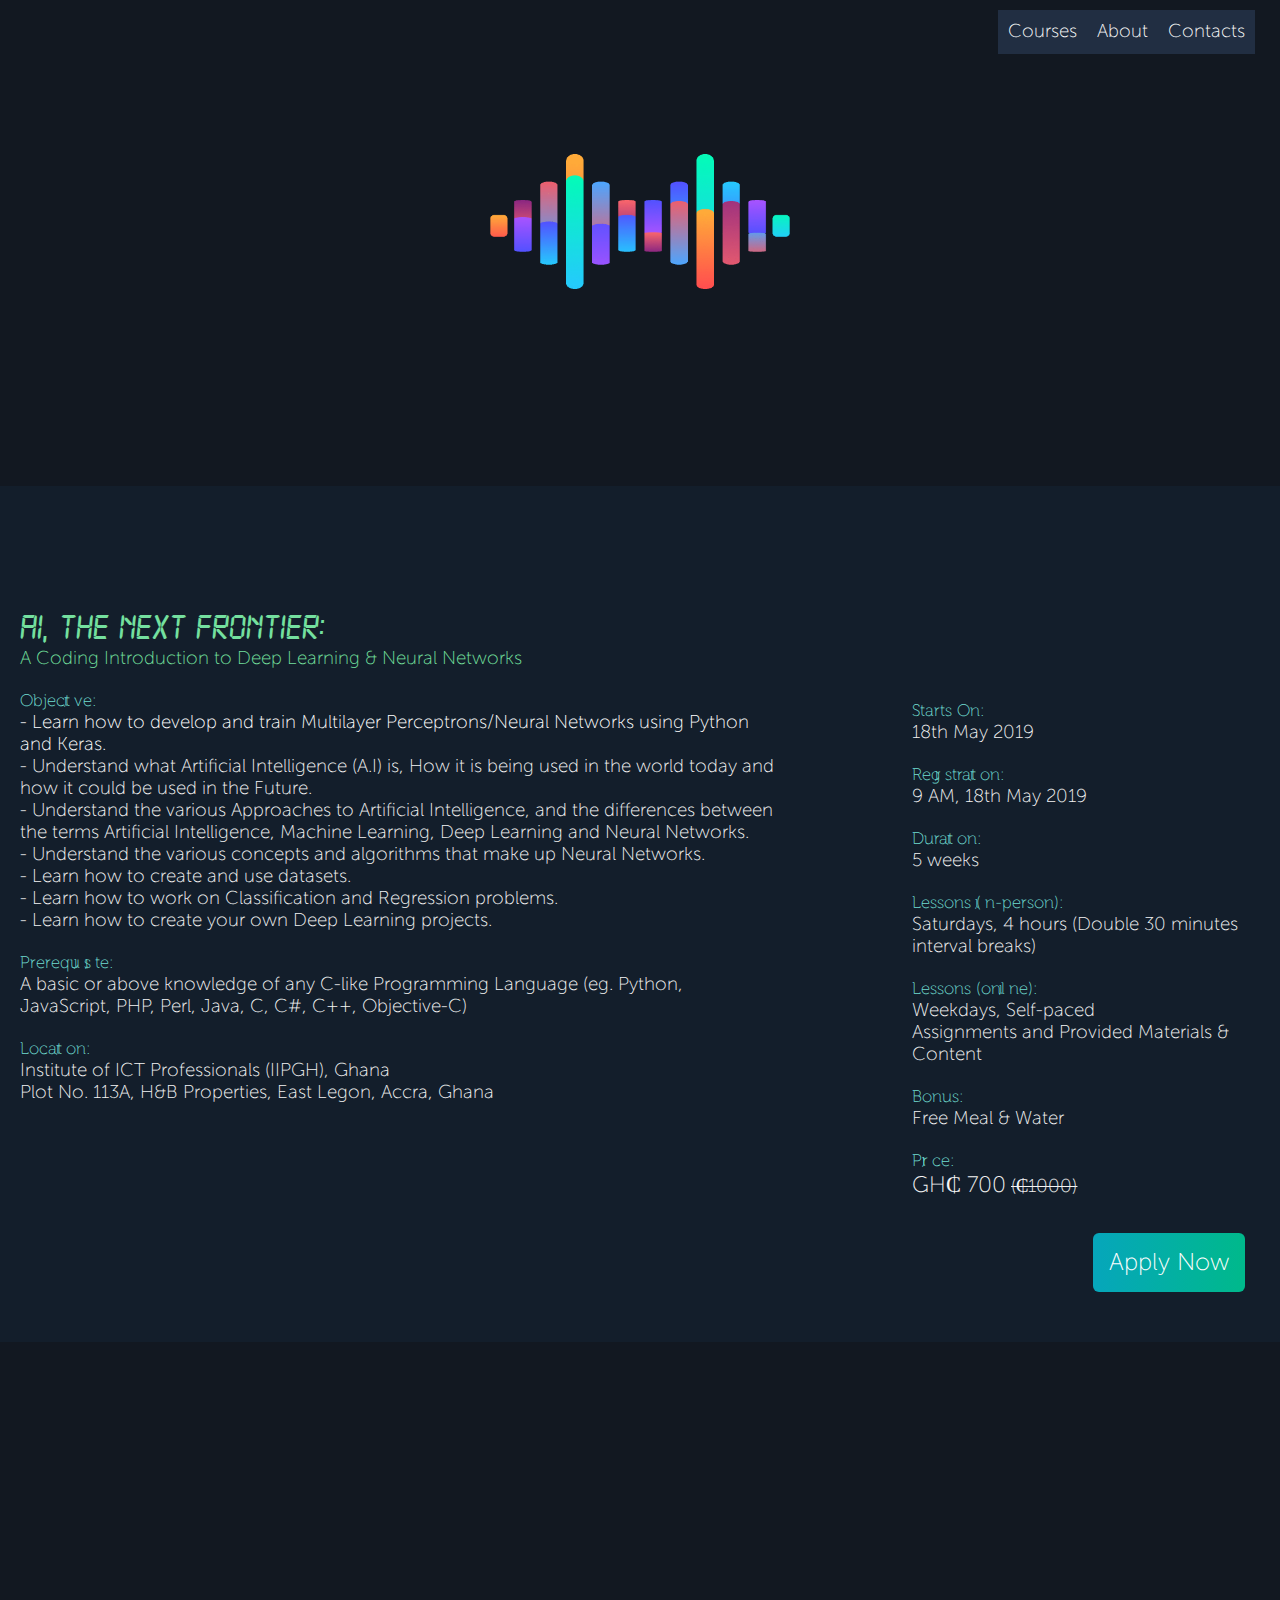
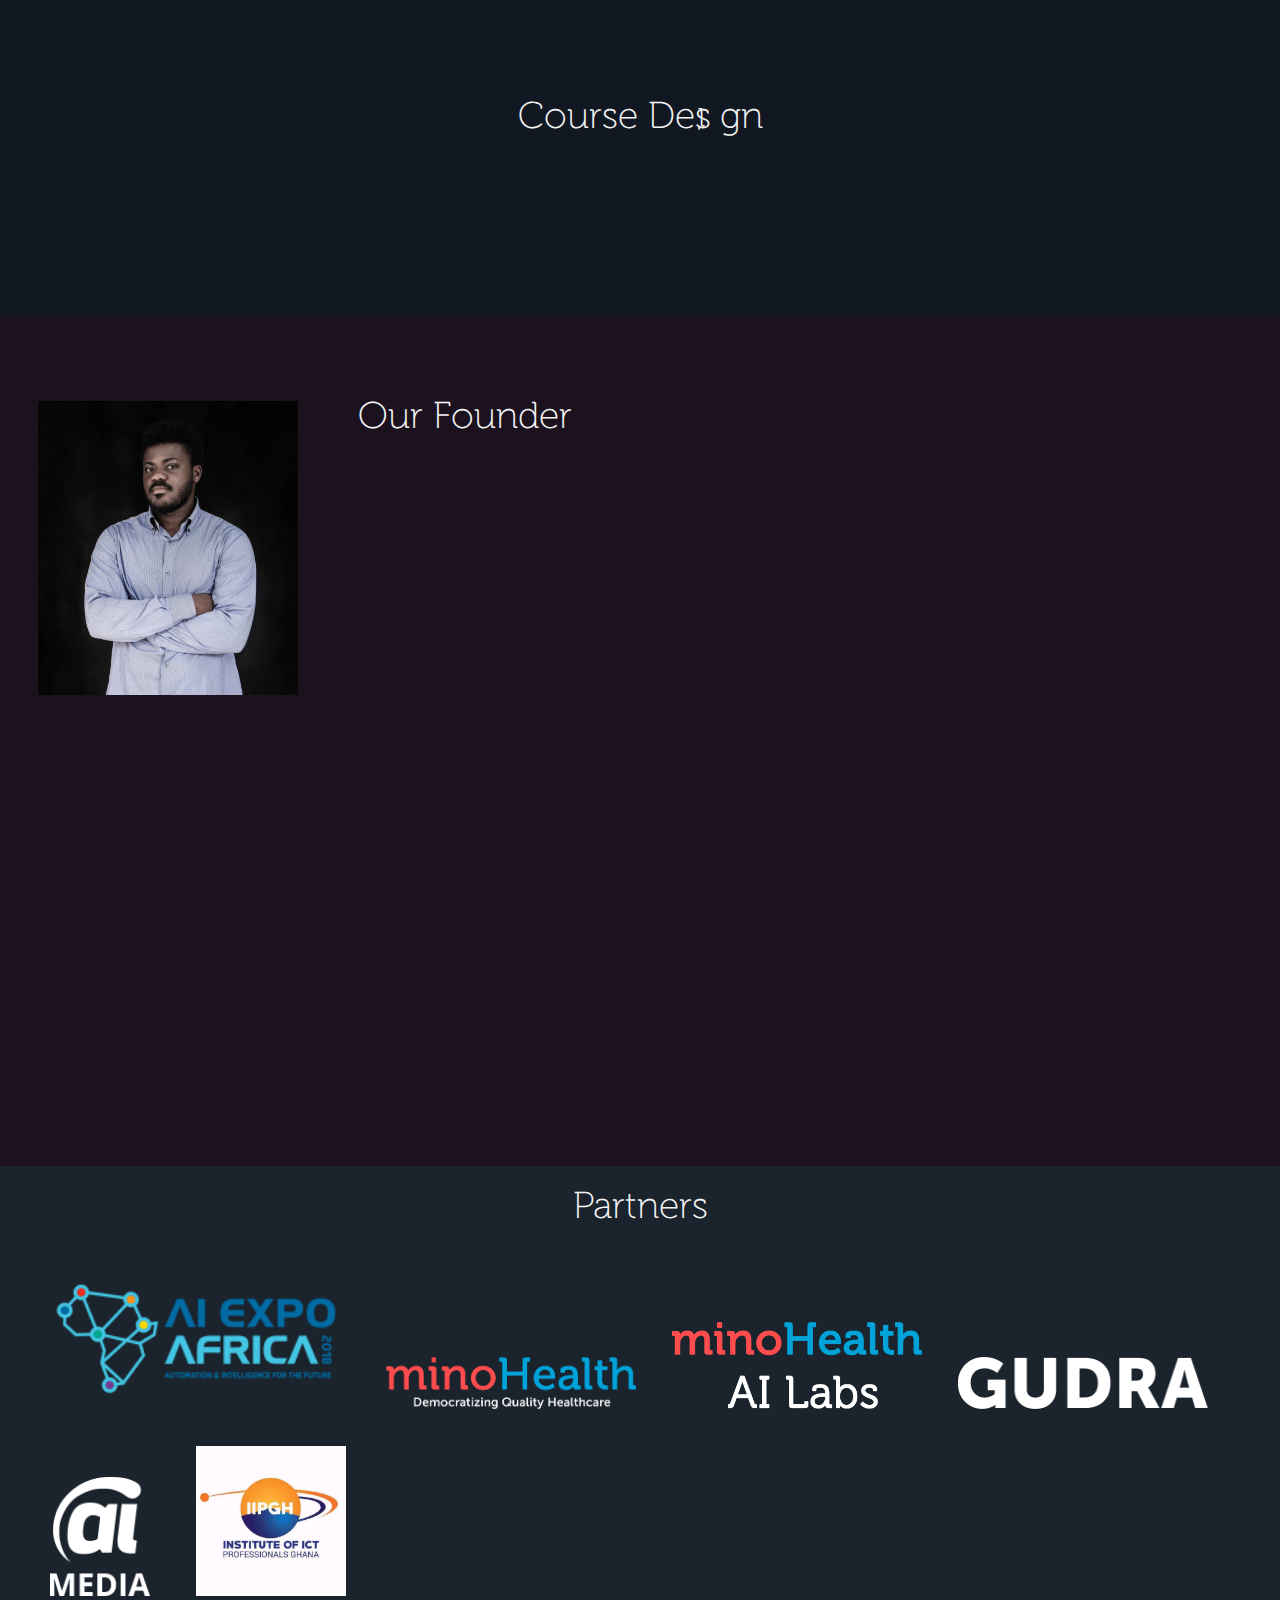
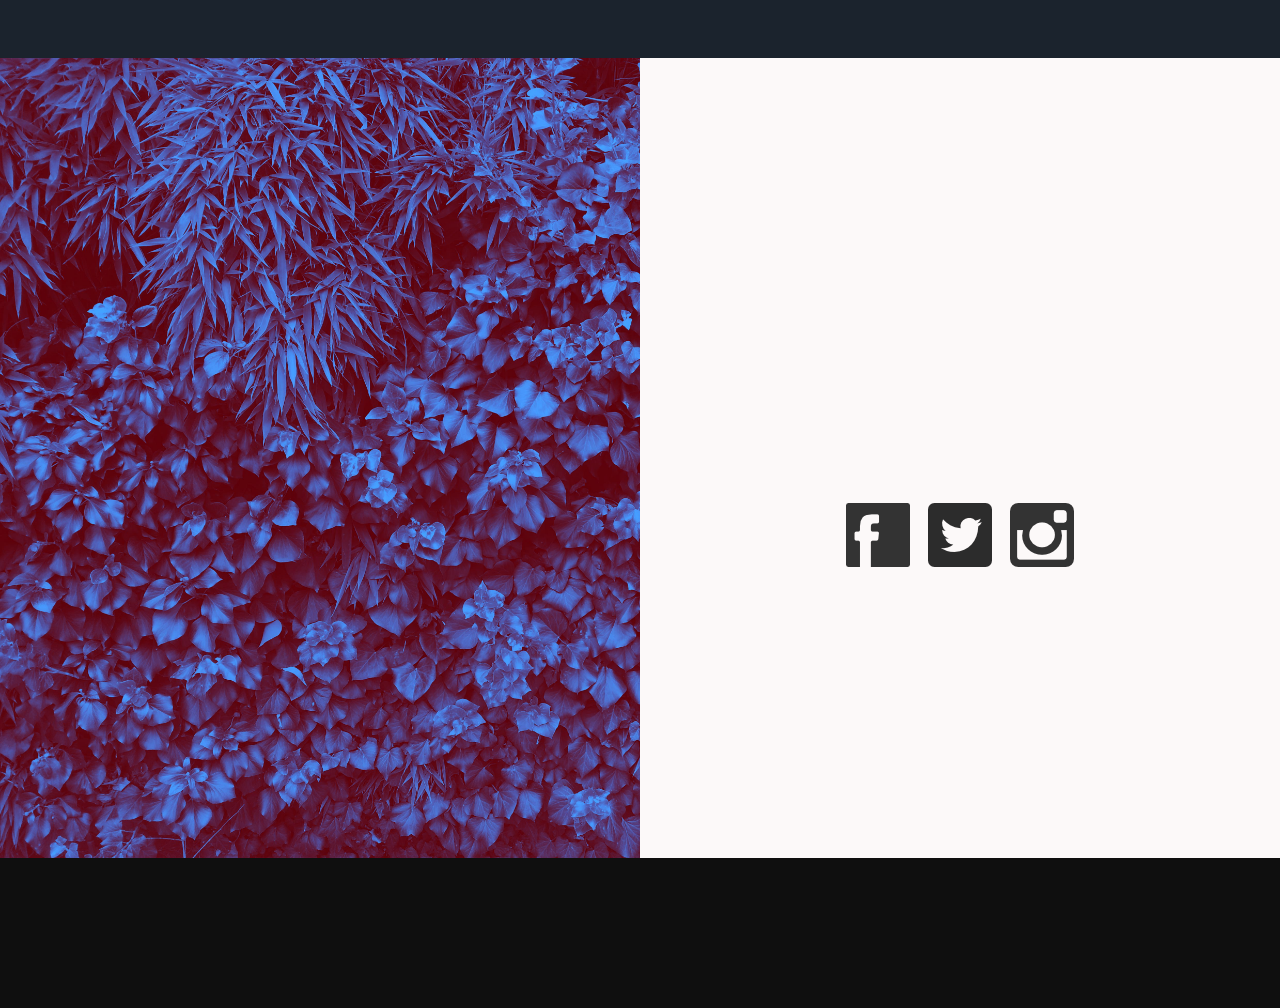
==== index.html @ c1184247 "Add files via upload" ====
﻿<!doctype html>
<html>
<head>
<meta charset="utf-8">
<title>Runmila AI Institute: Preparing Africa for an Artificial Intelligence Future</title>
<link rel="stylesheet" type="text/css" href="CSS/style.css" />
<meta name="viewport" content="width=device-width, initial-scale=1.0, maximum-scale=1.0" />
<meta name="theme-color" content="#100E3E" />
</head>

<body>
 <div id="wrap">
  <div id="header">
   
     <div id="nav-bar">
      <ul>
        <li id="nav-courses"><a href="index.html#courses">Courses</a></li>
        <li id="nav-about"><a href="index.html#about">About</a></li>
        <li id="nav-contacts"><a href="index.html#contacts">Contacts</a></li>
      </ul>
     </div>
     <div id="logo">
      <a href="index.html"><img src="Images/logogif.gif" id="logo-img"></a>
      <a href="index.html"> <p>Runmila AI Institute</p></a>
     </div>
   <p>Preparing Africa for an Artificial Intelligence Future</p>
  </div>
  <div id="courses">
    <h1>Courses</h1>
    <h2>AI, The Next Frontier:</h2>
    <span class="course-title-span">A Coding Introduction to Deep Learning & Neural Networks</span><br><br>
    
    <div class="course-main">
    <p>
    <h3>Objective:</h3>
    <span class="obj-main-span">- Learn how to develop and train Multilayer Perceptrons/Neural Networks using Python and Keras.</span><br>
    - Understand what Artificial Intelligence (A.I) is, How it is being used in the world today and how 
    it could be used in the Future.<br>
    - Understand the various Approaches to Artificial Intelligence, and the 
    differences between the terms Artificial Intelligence, 
    Machine Learning, Deep Learning and Neural Networks.<br>
    - Understand the various concepts and algorithms that make up Neural Networks.<br>
    - Learn how to create and use datasets.<br>
    - Learn how to work on Classification and Regression problems.<br>
    - Learn how to create your own Deep Learning projects.<br>
    </p><br>
    
    <p>
    <h3>Prerequisite:</h3>
    A basic or above knowledge of any C-like Programming Language (eg. Python, 
    JavaScript, PHP, Perl, Java, C, C#, C++, Objective-C)
    </p><br>

    <p>
    <h3>Location:</h3>
    Institute of ICT Professionals (IIPGH), Ghana<br>  
   Plot No. 113A, H&B Properties, East Legon, Accra, Ghana
    </p><br>
    </div>
    
    <div class="course-side-info">
    <p>
    <h3>Starts On:</h3>
    18th May 2019
    </p><br>
    
   <p>
    <h3>Registration:</h3> 
    9 AM, 18th May 2019
    </p><br>

    <p>
    <h3>Duration:</h3>
    5 weeks
    </p><br>
    
    <p>
    <h3>Lessons (in-person):</h3>
    Saturdays, 4 hours 
  (Double 30 minutes interval breaks)
    </p><br>
    

     <p>
    <h3>Lessons (online):</h3>
    Weekdays, Self-paced<br>
    Assignments and Provided Materials & Content
    </p><br>

    <p>
    <h3>Bonus:</h3> Free Meal & Water
    </p><br>
    
    <p>
    <h3>Price:</h3>
    <b>GH₵ 700</b> <strike>(₵1000)</strike>
    </p>
    </div>
    <a href="apply.html" target="_blank">
    <button class="course-apply">Apply Now</button>
    </a>
  </div>
  <div id="about">
    <h1>About</h1>
    <p>Runmila AI Institute is dedicated to preparing Ghana, and the rest of Africa for an Artificial 
    Intelligence (AI) Future and the 4th Industrial Revolution. The world is drastically changing 
    with all leading nations and blocs creating AI Plans & Strategies. Furthermore, plenty of 
    these leading nations and blocs have already started implementing these strategies; 
    Africa shouldn't be left behind. Through the skillful use of AI, we can leapfrog our
     development and solve many of Africa's grand challenges, especially connected to 
     the 'Sustainable Development Goals (SDGs)'. Our goal is to train the talents that Africa
      requires to build this AI Future that the continent deserves and needs. We aim
       to do this by equipping Africans, starting with Ghanaians, with practical 
       skills in AI (Deep Learning & Machine Learning) and Data Science. 
    </p><br>
    <h3>Course Design</h3>
    <p>Our courses are practical, being Development-focused and designed around 
    optimally teaching complex ideas in a fast and easy-to-grasp approach. 
    Our students will take away skills to develop their own AI projects that
     they can readily implement for their needs and demonstrate to would-be
      investors or employers. These courses are crafted by Artificial Intelligence
       Engineers and Researchers who are already working on real world applications
        of Artificial Intelligence in Africa.</p>

  </div>
  <div id="founder-div">
   <div id="founder-img"><img src="Images/glo3vsmall.jpg" /></div>
   <div id="founder-info">
       <h3>Our Founder</h3>
       <p>Darlington Ahiale Akogo is the Founder, C.E.O and Director of Artificial
    Intelligence at minoHealth. He's also an Advisory Board Member and Ambassador
    at <a href="http://aiexpoafrica.com" target="_blank">AI Expo Africa</a>, the largest business focused AI community in Africa. Darlington Ahiale Akogo also heads
    minoHealth AI Labs where they research and apply Artificial
    Intelligence to fields like Biotechnology, Neuroscience, Optometry,
    Epidemiology, Dietetics/Nutrition and Agriculture. And with Gudra AI
    Studio, they explore Artificial Intelligence applied to general domains
    like Energy, Art, Education and Linguistics.<br><br> 
    Darlington Ahiale Akogo is also an Artificial Intelligence advocate, communicator and mentor. He
    believes Artificial Intelligence can solve a lot of problems plaguing Africa and being proactive is
    necessary in the Age of Artificial Intelligence and the 4th Industrial Revolution. So Darlington
    advocates, teaches and communicates Artificial Intelligence through seminars, lectures, interviews,
    writings and mentorships. He was a research presenter at NeurIPS 2018, the largest Conference on
    Artificial Intelligence in the World. And he was one of the speakers at the ​AI Expo Africa 2018 in
    Cape Town, South Africa and Next Einstein Forum’s ​<a href="https://www.myjoyonline.com/news/2018/september-11th/maiden-africa-science-week-ghana-celebration-set-for-sept-25.php" target="_blank">Africa Science Week</a>​. He was also a participant in
    Massachusett Institute of Technology (MIT)'s Global Community <a href="https://www.biosummit.org/darlington-akogo-2018/" target="_blank">​BioSummit</a> 2018. His research paper
    ‘ScaffoldNet: Detecting and Classifying Biomedical Polymer-Based Scaffolds via a Convolutional
    Neural Network’ has been accepted by the ​<a href="http://saiconference.com/FICC" target="_blank">Future of Information and Communications Conference​</a>,
    which is sponsored by IEEE  and featured in the book, ‘​<a href="https://link.springer.com/book/10.1007/978-3-030-12385-7" target="_blank">​Advances in Information and Communication​</a>’. Alongside great minds including Yoshua Bengio, who's celebrated as one
    of the Fathers of Deep Learning, Darlington is featured in and wrote for the book, <a href="https://www.amazon.com/dp/B07H42MYMV" target="_blank">"​Artificial
    Intelligence Simplified​</a>: 99 Use Cases And Expert Thoughts For Starters" which was put together by
    Data Science Nigeria. He also wrote reports and essays for ​<a href="https://issuu.com/aimediasynapse/docs/synapse_-_issue_1-opt" target="_blank">Synapse Magazine</a> - ‘The Voice of African
    Artificial Intelligence & Data Science’ by AI Media.</p>
    </div>
  </div>
  <div class="separator"><h3>Partners</h3></div>
  <div id="partners-div">
    <a href="http://aiexpoafrica.com/" target="_blank"><img src="Images/aiexpo_logo_header-1.png" id="aiexpoafrica" alt="AI Expo Africa"></a>
    <a href="https://www.minohealth.com/" target="_blank"><img src="Images/mino6d.fw.png" id="minohealth" alt="minoHealth"></a>
    <img src="Images/minohealth AI labsblankwhite.fw.png" id="minohealthailabs" alt="minoHealth AI LAbs">
    <img src="Images/logonobg.fw.png" id="gudra" alt="GUDRA">
    <a href="http://aimediagroup.co.za/" target="_blank"><img src="Images/sitelogo_white_retina.png" id="aimedia" class="small-logo" alt="AI Media"></a>
    <a href="https://iipgh.org/" target="_blank"><img src="Images/IMG-20190307-WA0004.jpg" id="iipgh" class="small-logo" alt="IIPGH"></a>
    
  </div>
  
  <div id="contacts">
   <div id="contacts-img"><h1>Contacts</h1></div>
   <div id="contacts-info">
     <span><a href="mailto:contact@minohealth.com">contact@minohealth.com</a></span><br>
     <span><a href="tel:+233504049188">+233 50 404 9188</a></span><br>
     <span><a href="tel:+233504049188">+233 55 180 0233</a></span><br>
     
     <h4>Founder</h4>
     <span>Darlington Ahiale Akogo</span><br>
     <span><a href="mailto:darlington@gudra-studio.com">darlington@gudra-studio.com</a></span><br><br><br><br>
     
     <a href="https://m.facebook.com/minoHealth/" id="facebook-href" target="_blank"><img src="Images/facebook-logo.png" id="facebook" alt="Facebook" /></a> &nbsp;
     <a href="https://mobile.twitter.com/minoHealth" target="_blank"><img src="Images/twitter-logo-on-black-background.png" id="twitter" alt="Twitter" /></a> &nbsp;
     <a href="https://www.instagram.com/minohealth/" target="_blank"><img src="Images/instagram-social-network-logo-of-photo-camera.png" id="instagram" alt="Instagram" /></a>
   </div>
  </div>
  <div id="footer">
  <p>Runmila Institute © 2019. Designed by <a href="#" target="_blank">Gudra</a></p>
  </div>
 </div>
</body>
</html>
---- CSS/style.css ----
/* CSS Document */

/* CSS Document */

* { 
    -moz-box-sizing: border-box; 
    -webkit-box-sizing: border-box; 
    box-sizing: border-box; 
	margin:0;
	padding:0;
}

body {
	font-size:1.3em;
	background-color:#535656;
	color:#F9F9F9;
	font-family:"Museo Sans";
}

a:link {/*color: #157AB7;*/ color:#FDF6F6; text-decoration: none;} 
a:visited {color: #FDF6F6;}
a:hover {color: #FDF6F6;}
a:active {color: #F0F0F3;}

@font-face {
    font-family: "Museo";
    src:url(fonts/Museo-100.otf);
}

@font-face {
    font-family: "Museo Sans";
    src:url(fonts/MuseoSans-100.otf);
}

@font-face {
    font-family: "Museo Slab";
    src:url(fonts/MuseoSlab-100.otf);
}

@font-face {
    font-family: "Samsung Sans";
    src:url(fonts/SamsungSans-Regular.ttf);
	font-weight:100;
}

@font-face {
    font-family: "digital-7 Mono Italic";
    src:url(fonts/digital-7-mono-italic.ttf);
	font-weight:100;
}

@font-face {
    font-family: "Digital-7 Italic";
    src:url(fonts/digital-7-italic.ttf);
	font-weight:100;
}

@font-face {
    font-family: "Digital-7 Mono";
    src:url(fonts/digital-7-mono.ttf);
	font-weight:100;
}

@font-face {
    font-family: "Digital-7";
    src:url(fonts/digital-7.ttf);
	font-weight:100;
}



h1 {font-family: "Museo"; font-size:3em; font-weight:600; margin:30px 0 25px 0; text-align:center;}

@media screen and (max-width: 70.5em) { h1 {font-size:2em;} }

h2 {font-family: "Museo Slab"; }
		
h3 {font-family: "Museo"; font-size:1.8em; font-weight:400;}


p {text-align:center;}


@-webkit-keyframes twinkly {
    0%   { opacity: 0.6; }
    100% { opacity: 1; }
}
@-moz-keyframes twinkly  {
    0%   { opacity: 0.6; }
    100% { opacity: 1; }
}
@-ms-keyframes twinkly  {
    0%   { opacity: 0.6; }
    100% { opacity: 1; }
}



 #wrap {
	width:100%;
	background-color:#964546;
	color:#F4F4F4;

}


 #header { 
    width:100%;
	background-color:#121821;
	overflow:hidden;
	background-image:url(../images/header.jpg);
	background-size:cover;
	text-align:center;
}


#header p {font-size:0.9em; color:#FFFFFF; font-weight:400; margin:50px 0 20px 0%; }


#nav-bar {
	float:right;
	margin-top:10px;
	margin-bottom:100px;
	}


#nav-bar ul {
	list-style:none;
	float:left;
	background-color:#212E42;
	margin-right:25px;
	}


#nav-bar ul li {float:left; }

#nav-bar ul li a {color:#FBFBFB; font-size:0.9em; padding:11px 10px 11px 10px; display:block;}

#nav-bar ul li a:hover {color: #74E09F;}

@media screen and (max-width: 50.5em) { #nav-bar ul li a { font-size:0.7em; } }






#logo {
	width:100%;
	overflow:hidden;
	clear:both;
	}
	

#logo-img {width:300px; height:auto;
	}

@media screen and (max-width: 50.5em) {#logo-img {width:200px; height:auto;} }

#logo p {font-family: "Museo"; font-size:2.8em; font-weight:600; clear:both; margin-top:8px;
    -webkit-animation: twinkly 2s alternate infinite;
    -moz-animation: twinkly 2s alternate infinite;
    -ms-animation: twinkly 2s alternate infinite;
}

@media screen and (max-width: 50.5em) {#logo p {font-size:2em; font-weight:600;} }

#courses { 
    width:100%;
	background-color:#131E2B;
	background-size:cover;
	text-align:left;
	padding: 0 0 50px 20px;
	overflow:hidden;
	font-size:0.9em;
}

#courses h2 {
	font-family: "Digital-7 Italic"; 
	font-size:2em; 
	font-weight:lighter;
	color:#74E09F;
	text-align:left;
	margin-bottom:2px;
	
    -webkit-animation: twinkly 2s alternate infinite;
    -moz-animation: twinkly 2s alternate infinite;
    -ms-animation: twinkly 2s alternate infinite;
	}

@media screen and (max-width: 70.5em) {#courses h2  {margin-bottom:3px;} }

.course-title-span {color:#74E09F; text-align:left; }

.obj-main-span {margin-bottom:3px; color:#FFFFFF;}

#courses h3 {color:#71DDD1; font-size:0.9em;}

#courses b {font-size:1.2em; font-weight:normal;}

.course-main {width:60%; float:left; }

@media screen and (max-width: 50.5em) {.course-main { width:90%;} }

.course-side-info {width:30%; float:right; padding:10px; margin-bottom:15px;}

@media screen and (max-width: 50.5em) {.course-side-info {float:none; width:90%; padding:0;} }


.course-apply {
	clear:both;
	float:right;
	background-image: linear-gradient(to right, #06A6BB, #00B98B);
	border-width:thin;
	border-style:solid;
	border-color:#D9D9D9;
	border-radius:6px;
	margin:9px 35px 0 0; 
	height:59px; 
	border-style:hidden; 
	color:#FFFFFF; 
	font-size:1.3em;
	font-family:"Museo Sans";
	font-weight:normal;
	cursor:pointer;
	padding:16px;
	}


#about { 
    width:100%;
	padding-bottom:50px;
	background-color:#121821;
	text-align:center;
	overflow:hidden;
}


#about p {width:80%; margin-left:10%;}
#about p a { text-decoration:underline;}

@media screen and (max-width: 50.5em) {#about p { font-size:0.9em;} }

@media screen and (max-width: 40.5em) {#about p {width:90%; margin-left:5%;} }


#founder-div {
	width:100%;
	background-color:#1C121F;
	overflow:visible;
	}

#founder-img {
	width:22%;
	overflow:visible;
	float:left;	
	margin:85px 0 0 3%;
	}

@media screen and (max-width: 67.5em) {#founder-img {width:50%; float:right; margin:50px 5.5% 0 0;} }
	
#founder-img img {
	width:260px;
	height:294px;
	}

@media screen and (max-width: 67.5em) {#founder-img img {float:right;} }

#founder-info {
    width:75%;
	overflow:hidden;
	text-align:left;
	padding:80px 3% 100px 3%;
}

@media screen and (max-width: 67.5em) {#founder-info {width:95%; padding-top:30px; margin-left:2.5%;} }

#founder-info p {text-align:left;}

#founder-div p a { text-decoration:underline;}

.separator {width:100%; background-color:#1B232D; padding:20px 0 5px 0; text-align:center;}


#partners-div {
	width:100%;
	background-color:#1B232D;
	overflow:visible;
	padding:30px 20px 25px 20px;
	}

#partners-div img {width:250px; height:auto; margin-left:30px; margin-bottom:30px;}

#partners-div #aiexpoafrica {width:300px;}
#partners-div #aimedia {width:100px;}
#partners-div #iipgh {width:150px; margin-left:40px;}

@media screen and (max-width: 50.5em) {#partners-div img {margin-bottom:30px;} }

#contacts { 
    width:100%;
	/*min-height:500px;*/
	background-color:#C8DDF4;
    /*overflow:hidden;*/
}


#contacts-img {
    width:50%;
	height:800px;
	background-color:#25202E;
	float:left;	
	/*clear:both;*/
	background-image:url(../Images/ai_labs_.jpg);
	background-size:cover;
}


@media screen and (max-width: 50.5em) {#contacts-img {width:100%; height:400px;} }

#contacts-img h1 {margin-top:320px; color:#FDFBFB; font-weight:800;}

@media screen and (max-width: 50.5em) {#contacts-img h1 {margin-top:138px;} }


#contacts-info {
    width:50%;
	height:800px;
	background-color:#FCF9F9;
	overflow:hidden;
	text-align:center;
	padding-top:220px;
}


@media screen and (max-width: 50.5em) {#contacts-info {width:100%;} }

#contacts-info span {color:#3E3E3E; font-family: "Museo Slab";}

@media screen and (max-width: 50.5em) {#contacts-info span {font-size:0.9em;}}

#contacts-info a {/*margin-left:20px;*/ /*background-color:#8A4546;*/ /*overflow:auto; display:block; width:65px; float:left;*/ color:#3E3E3E;}

/*#twitter, #instagram {padding-left:20px; /*background-color:#82BCE7;}*/

/*:nth-child(2), #contacts-info a:nth-child(3)*/


/*#contacts-info img, #contacts-info a:nth-child(1) {margin-left:0;}*/

/*#facebook-href {background-color:#82BCE7;}*/

#footer { 
    width:100%;
	min-height:150px;
	background-color:#0F0F0F;
	overflow:hidden;
}


#footer p { margin-top:118px; font-size:0.8em;}

#footer p a { text-decoration:underline;}



/** Animate EHR texts **/
p, #contacts-info span, h1, h4 {
-webkit-animation: reveal 1s cubic-bezier(0, 1, 0.5, 1) 1 normal forwards;
     -moz-animation: reveal 1s ease-in 1 normal forwards;
opacity: 0;
       -o-animation: reveal 1s cubic-bezier(0, 1, 0.5, 1) 1 normal forwards;
          animation: reveal 1s cubic-bezier(0, 1, 0.5, 1) 1 normal forwards;
	}




@-webkit-keyframes reveal {
  0% {
    opacity: 0;
    -webkit-transform: translateY(100%);
       -moz-transform: translateY(100%);
         -o-transform: translateY(100%);
            transform: translateY(100%);
  }
  100% {
    opacity: 1;
    -webkit-transform: translateY(0);
       -moz-transform: translateY(0);
         -o-transform: translateY(0);
            transform: translateY(0);
  }
}

@-moz-keyframes reveal {
  0% {
    opacity: 0;
    -webkit-transform: translateY(100%);
       -moz-transform: translateY(100%);
         -o-transform: translateY(100%);
            transform: translateY(100%);
  }
  100% {
    opacity: 1;
    -webkit-transform: translateY(0);
       -moz-transform: translateY(0);
         -o-transform: translateY(0);
            transform: translateY(0);
  }
}

@-o-keyframes reveal {
  0% {
    opacity: 0;
    -webkit-transform: translateY(100%);
       -moz-transform: translateY(100%);
         -o-transform: translateY(100%);
            transform: translateY(100%);
  }
  100% {
    opacity: 1;
    -webkit-transform: translateY(0);
       -moz-transform: translateY(0);
         -o-transform: translateY(0);
            transform: translateY(0);
  }
}

@keyframes reveal {
  0% {
    opacity: 0;
    -webkit-transform: translateY(100%);
       -moz-transform: translateY(100%);
         -o-transform: translateY(100%);
            transform: translateY(100%);
  }
  100% {
    opacity: 1;
    -webkit-transform: translateY(0);
       -moz-transform: translateY(0);
         -o-transform: translateY(0);
            transform: translateY(0);
  }
}
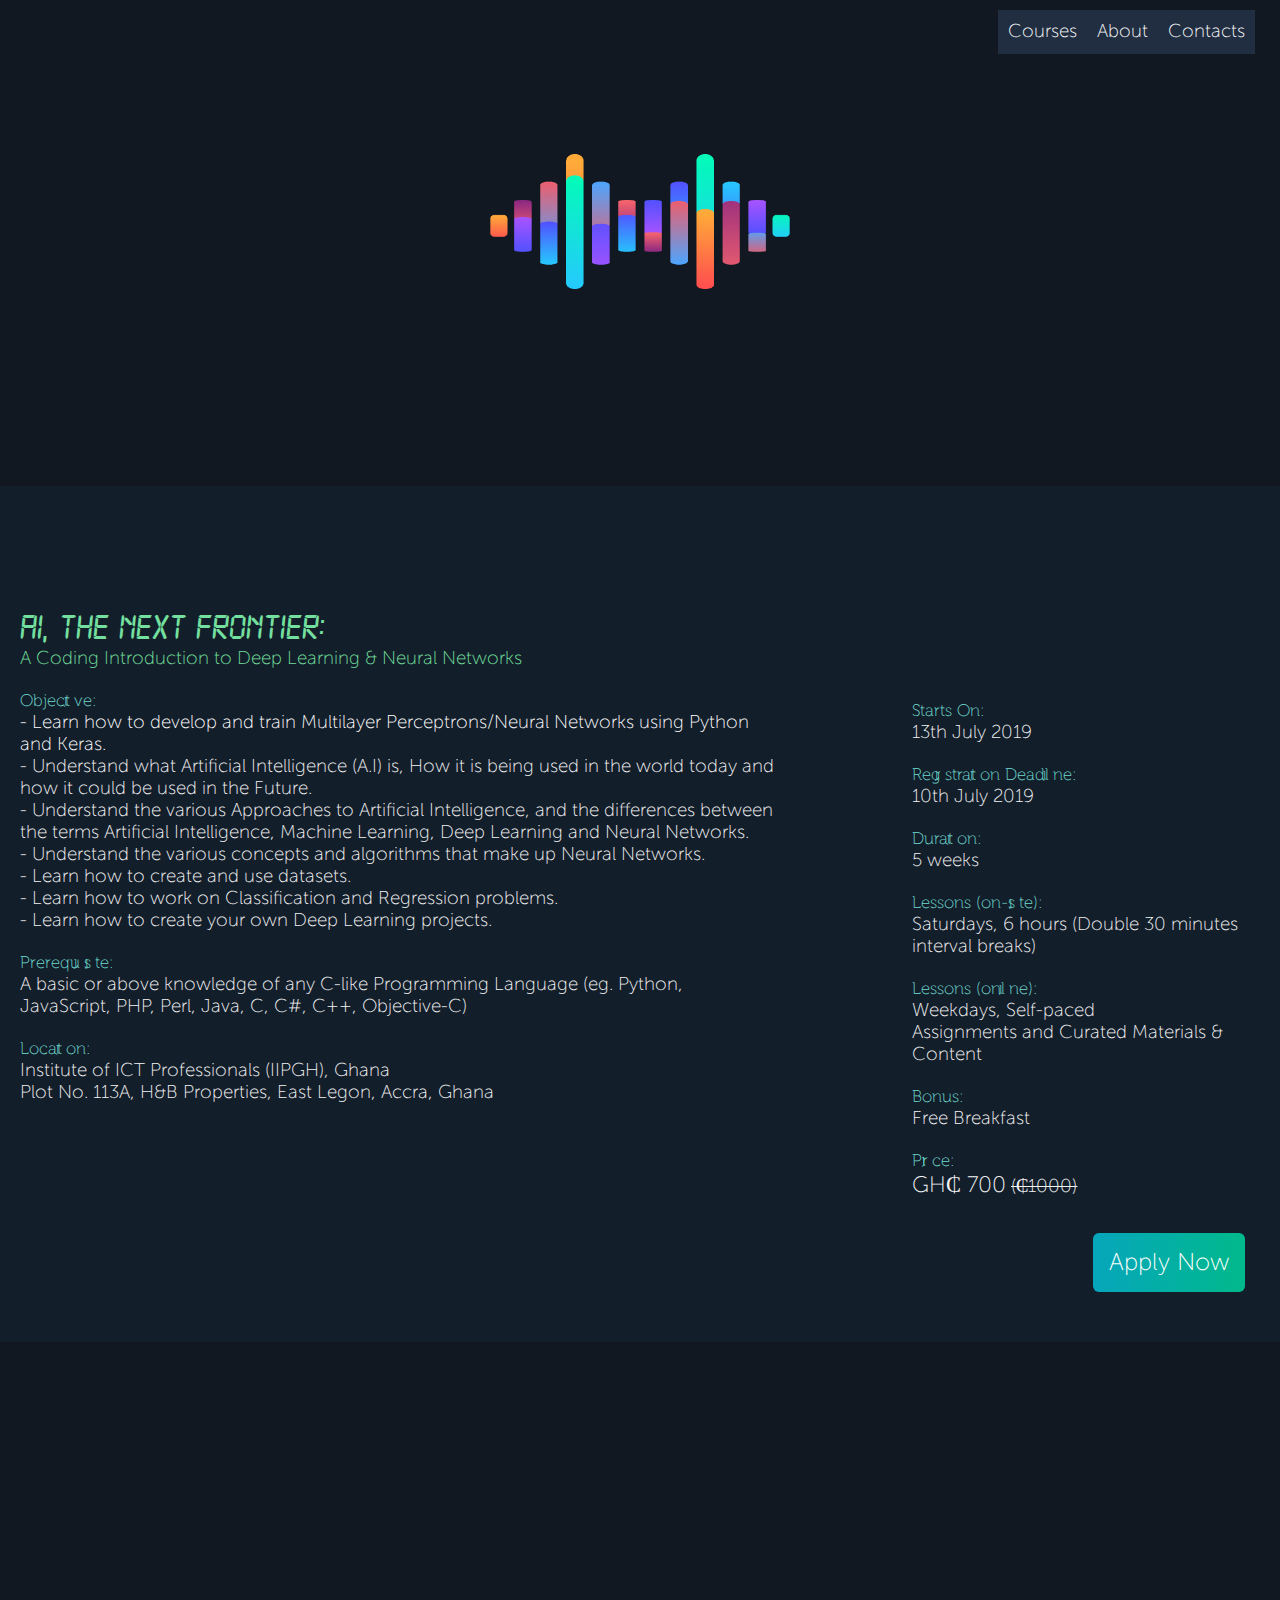
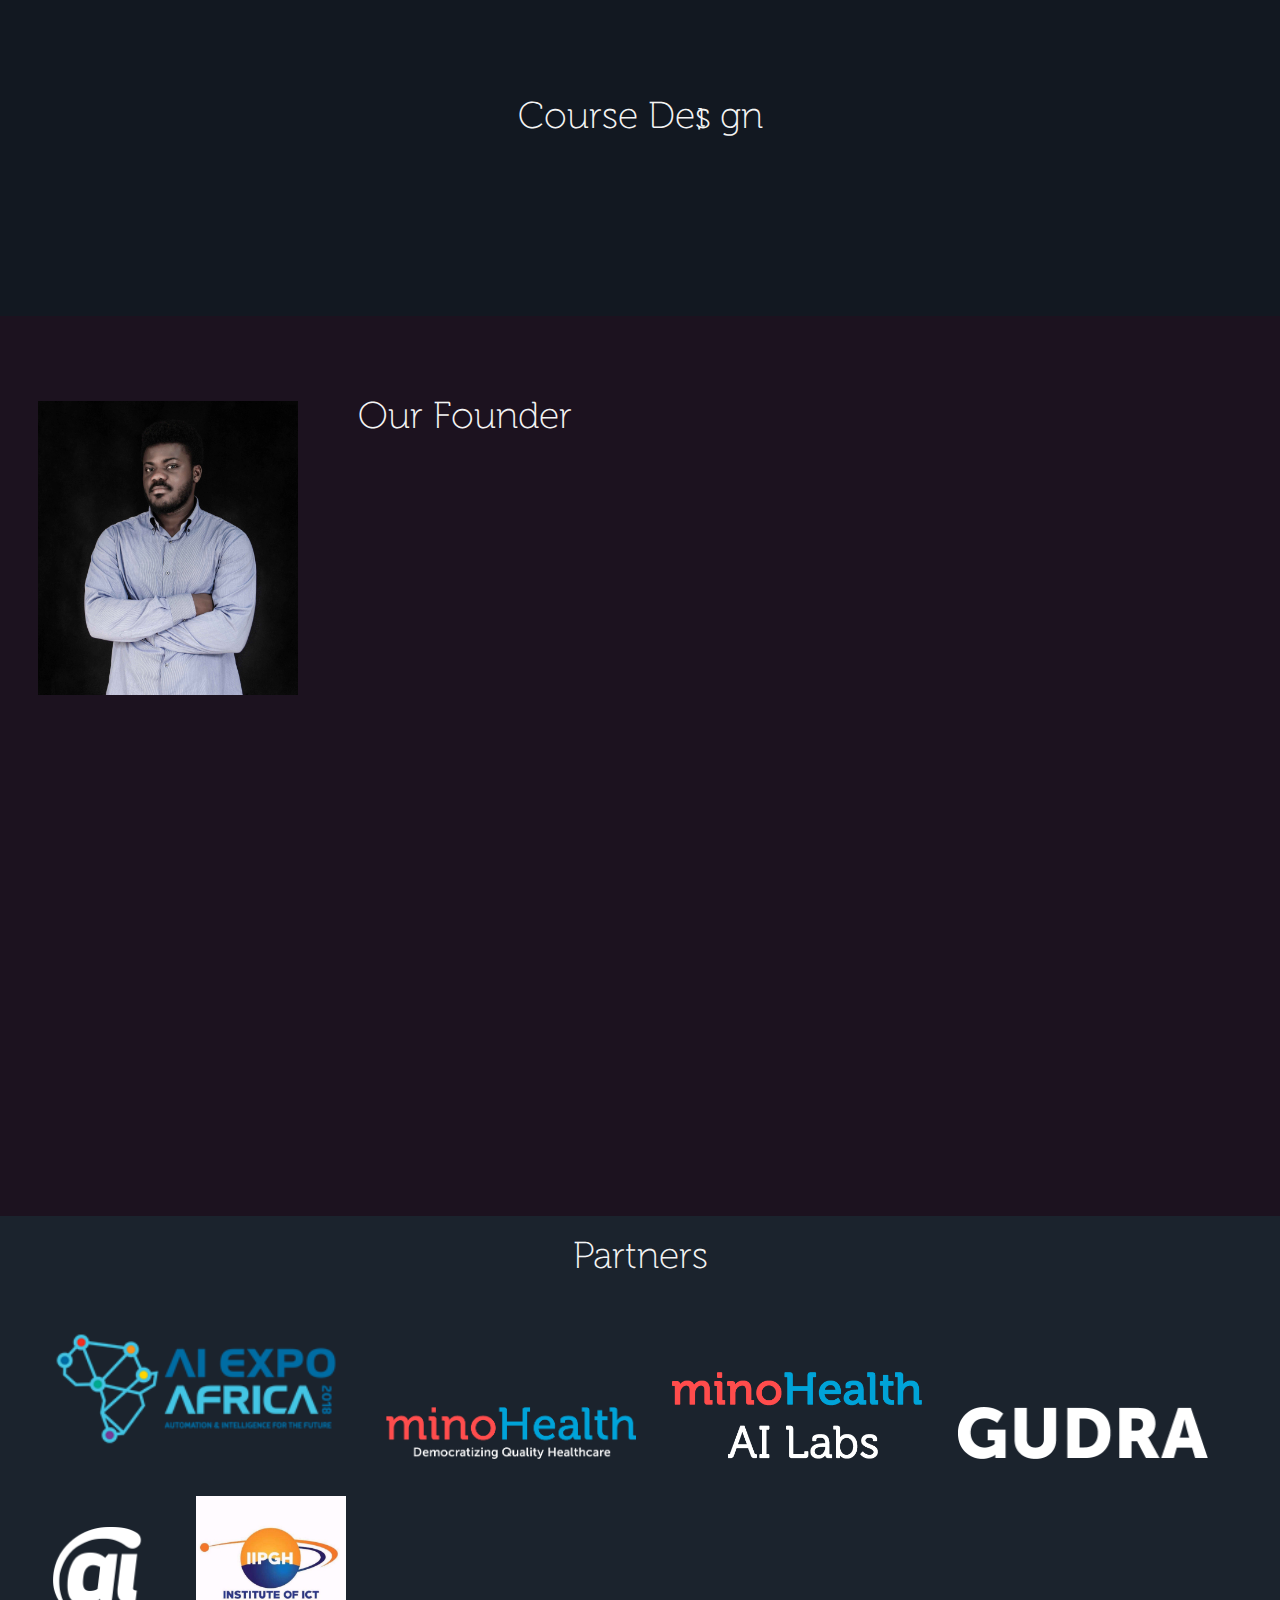
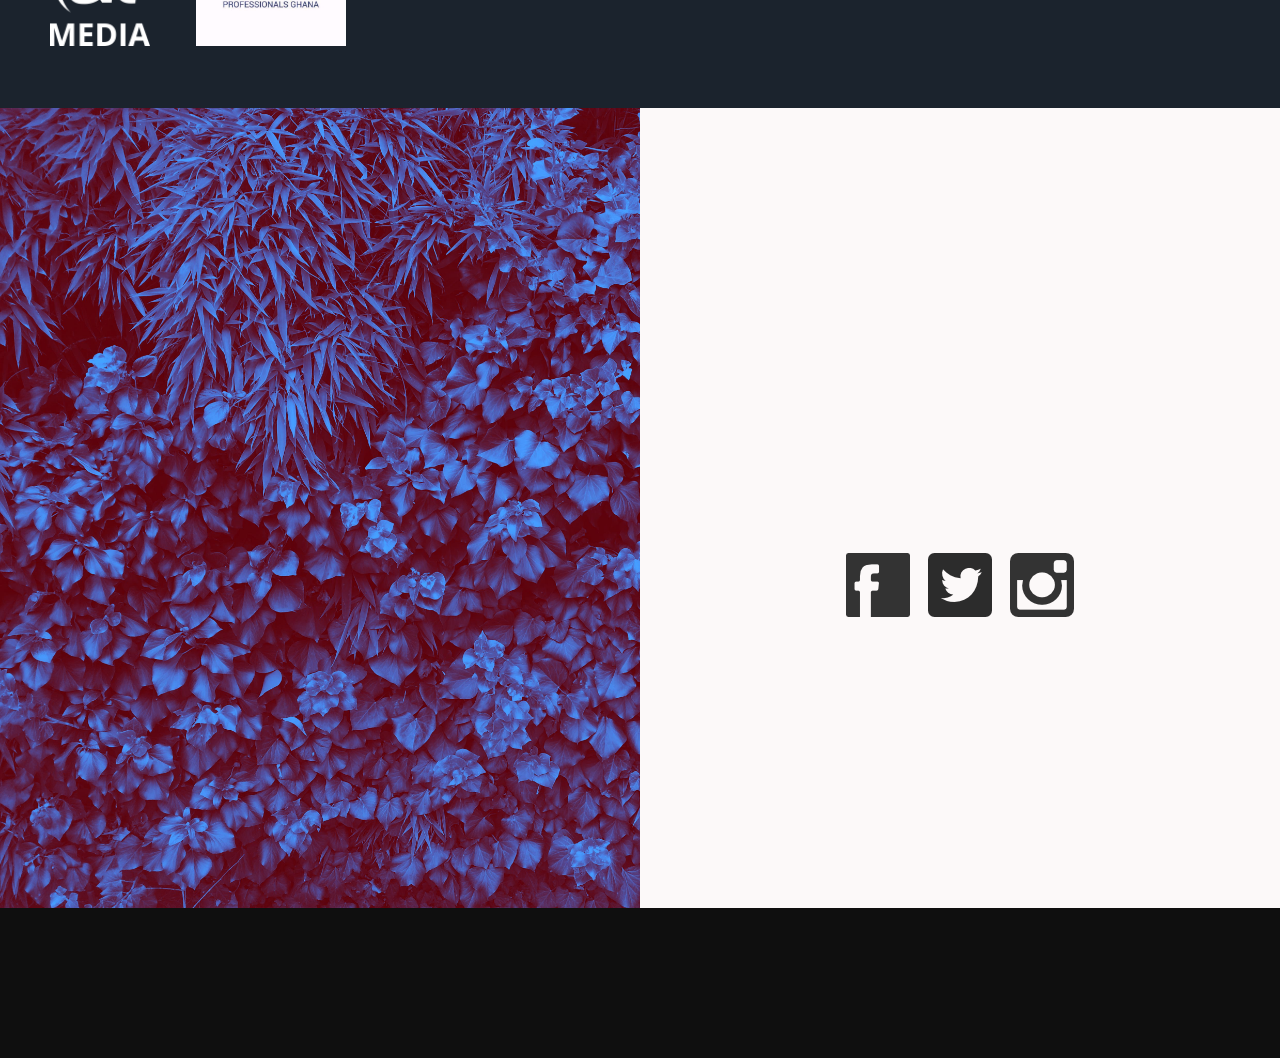
==== commit f722026d: "Add files via upload" ====
--- a/index.html
+++ b/index.html
@@ -61,12 +61,12 @@
     <div class="course-side-info">
     <p>
     <h3>Starts On:</h3>
-    18th May 2019
+    13th July 2019
     </p><br>
     
    <p>
-    <h3>Registration:</h3> 
-    9 AM, 18th May 2019
+    <h3>Registration Deadline:</h3> 
+    10th July 2019
     </p><br>
 
     <p>
@@ -75,8 +75,8 @@
     </p><br>
     
     <p>
-    <h3>Lessons (in-person):</h3>
-    Saturdays, 4 hours 
+    <h3>Lessons (on-site):</h3>
+    Saturdays, 6 hours 
   (Double 30 minutes interval breaks)
     </p><br>
     
@@ -84,11 +84,11 @@
      <p>
     <h3>Lessons (online):</h3>
     Weekdays, Self-paced<br>
-    Assignments and Provided Materials & Content
+    Assignments and Curated Materials & Content
     </p><br>
 
     <p>
-    <h3>Bonus:</h3> Free Meal & Water
+    <h3>Bonus:</h3> Free Breakfast
     </p><br>
     
     <p>
@@ -109,14 +109,13 @@
     Africa shouldn't be left behind. Through the skillful use of AI, we can leapfrog our
      development and solve many of Africa's grand challenges, especially connected to 
      the 'Sustainable Development Goals (SDGs)'. Our goal is to train the talents that Africa
-      requires to build this AI Future that the continent deserves and needs. We aim
-       to do this by equipping Africans, starting with Ghanaians, with practical 
+      requires to build this AI Future that the continent deserves and needs. We are doing this by equipping Africans, starting with Ghanaians, with practical 
        skills in AI (Deep Learning & Machine Learning) and Data Science. 
     </p><br>
     <h3>Course Design</h3>
     <p>Our courses are practical, being Development-focused and designed around 
-    optimally teaching complex ideas in a fast and easy-to-grasp approach. 
-    Our students will take away skills to develop their own AI projects that
+    optimally teaching complex concepts in a fast and easy-to-grasp approach. 
+    Our students take away skills to develop their own AI projects that
      they can readily implement for their needs and demonstrate to would-be
       investors or employers. These courses are crafted by Artificial Intelligence
        Engineers and Researchers who are already working on real world applications
@@ -127,8 +126,7 @@
    <div id="founder-img"><img src="Images/glo3vsmall.jpg" /></div>
    <div id="founder-info">
        <h3>Our Founder</h3>
-       <p>Darlington Ahiale Akogo is the Founder, C.E.O and Director of Artificial
-    Intelligence at minoHealth. He's also an Advisory Board Member and Ambassador
+        <p>Darlington Ahiale Akogo is the Founder and Director of Runmila AI Institute, and the Founder, C.E.O and Director of Artificial Intelligence at <a href="https://minohealth.com" target="_blank">minoHealth</a>, an Artificial Intelligence and Big Data Healthcare system for Medical Diagnostics and Evidence-based Healthcare. He's also an Advisory Board Member and Ambassador to West Africa
     at <a href="http://aiexpoafrica.com" target="_blank">AI Expo Africa</a>, the largest business focused AI community in Africa. Darlington Ahiale Akogo also heads
     minoHealth AI Labs where they research and apply Artificial
     Intelligence to fields like Biotechnology, Neuroscience, Optometry,
@@ -148,7 +146,7 @@
     which is sponsored by IEEE  and featured in the book, ‘​<a href="https://link.springer.com/book/10.1007/978-3-030-12385-7" target="_blank">​Advances in Information and Communication​</a>’. Alongside great minds including Yoshua Bengio, who's celebrated as one
     of the Fathers of Deep Learning, Darlington is featured in and wrote for the book, <a href="https://www.amazon.com/dp/B07H42MYMV" target="_blank">"​Artificial
     Intelligence Simplified​</a>: 99 Use Cases And Expert Thoughts For Starters" which was put together by
-    Data Science Nigeria. He also wrote reports and essays for ​<a href="https://issuu.com/aimediasynapse/docs/synapse_-_issue_1-opt" target="_blank">Synapse Magazine</a> - ‘The Voice of African
+    Data Science Nigeria. He also writes reports and essays for ​<a href="https://issuu.com/aimediasynapse/docs/synapse_-_issue_1-opt" target="_blank">Synapse Magazine</a> - ‘The Voice of African
     Artificial Intelligence & Data Science’ by AI Media.</p>
     </div>
   </div>
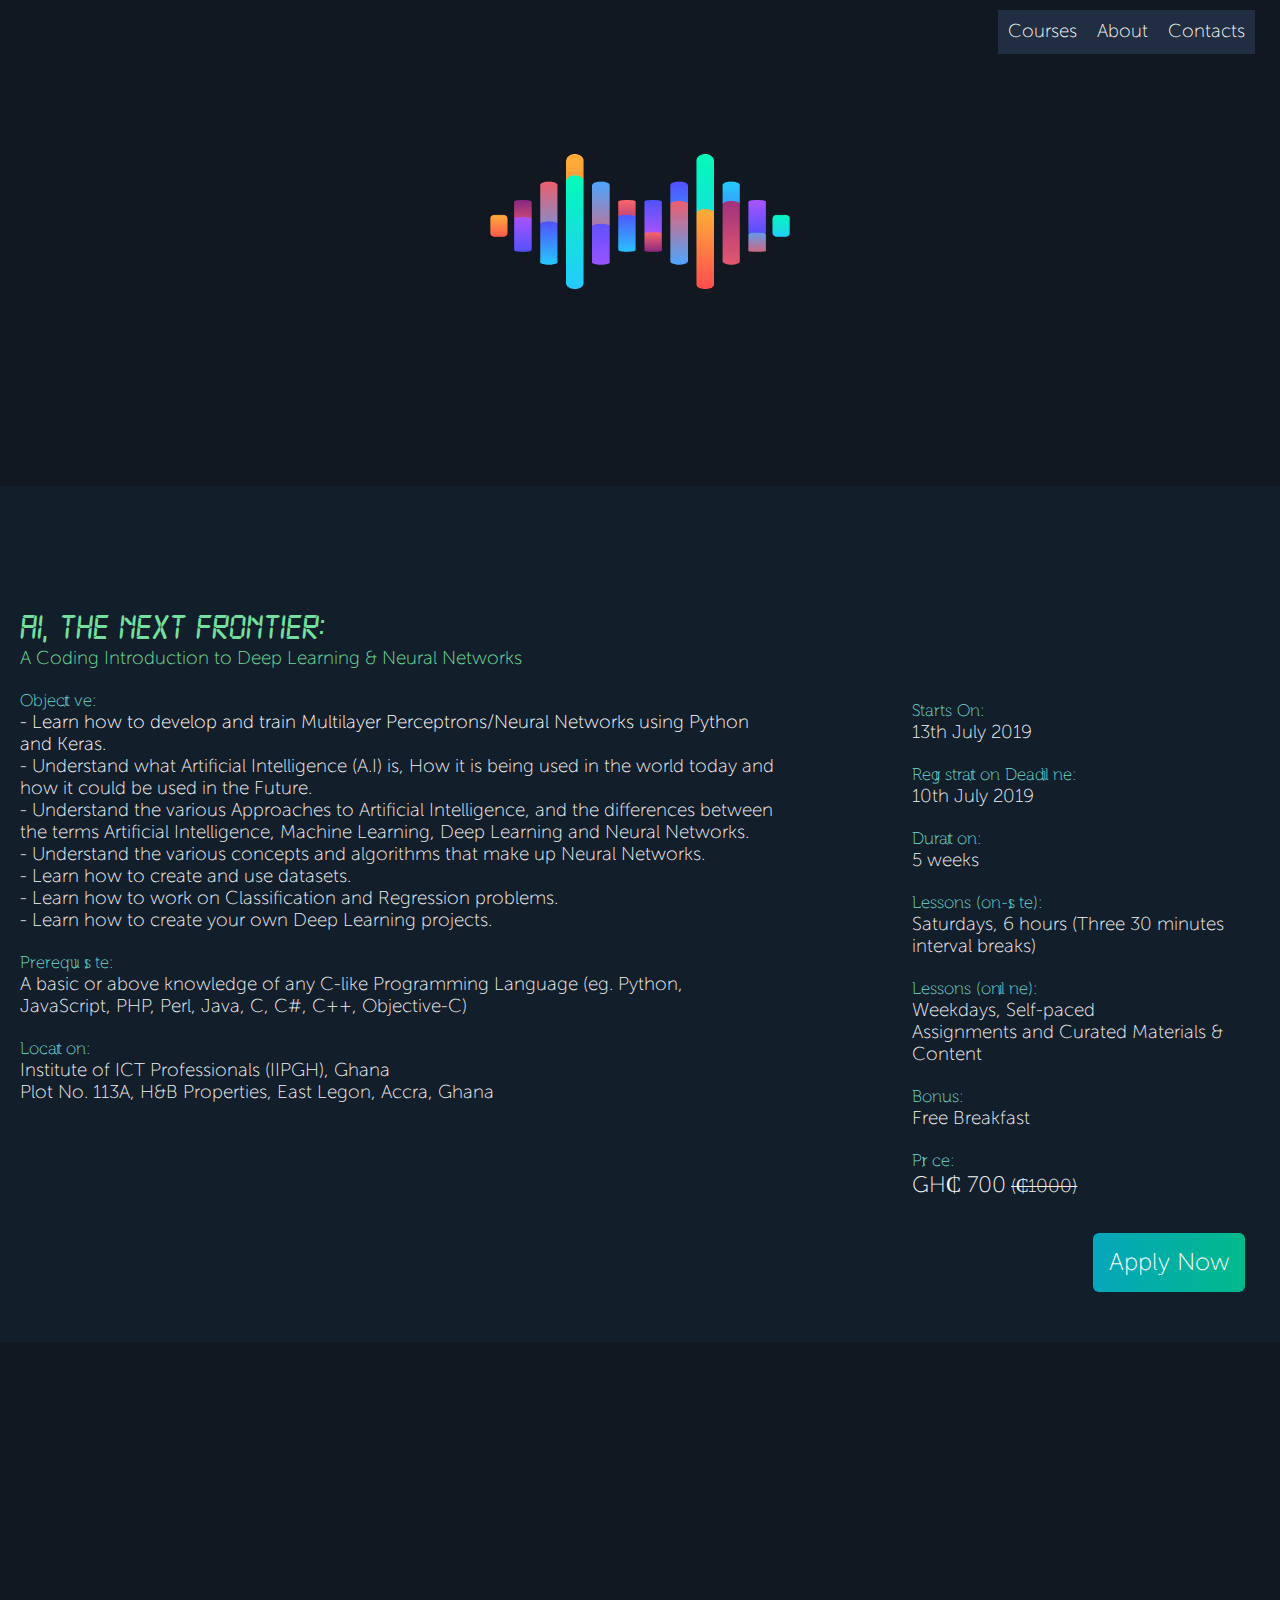
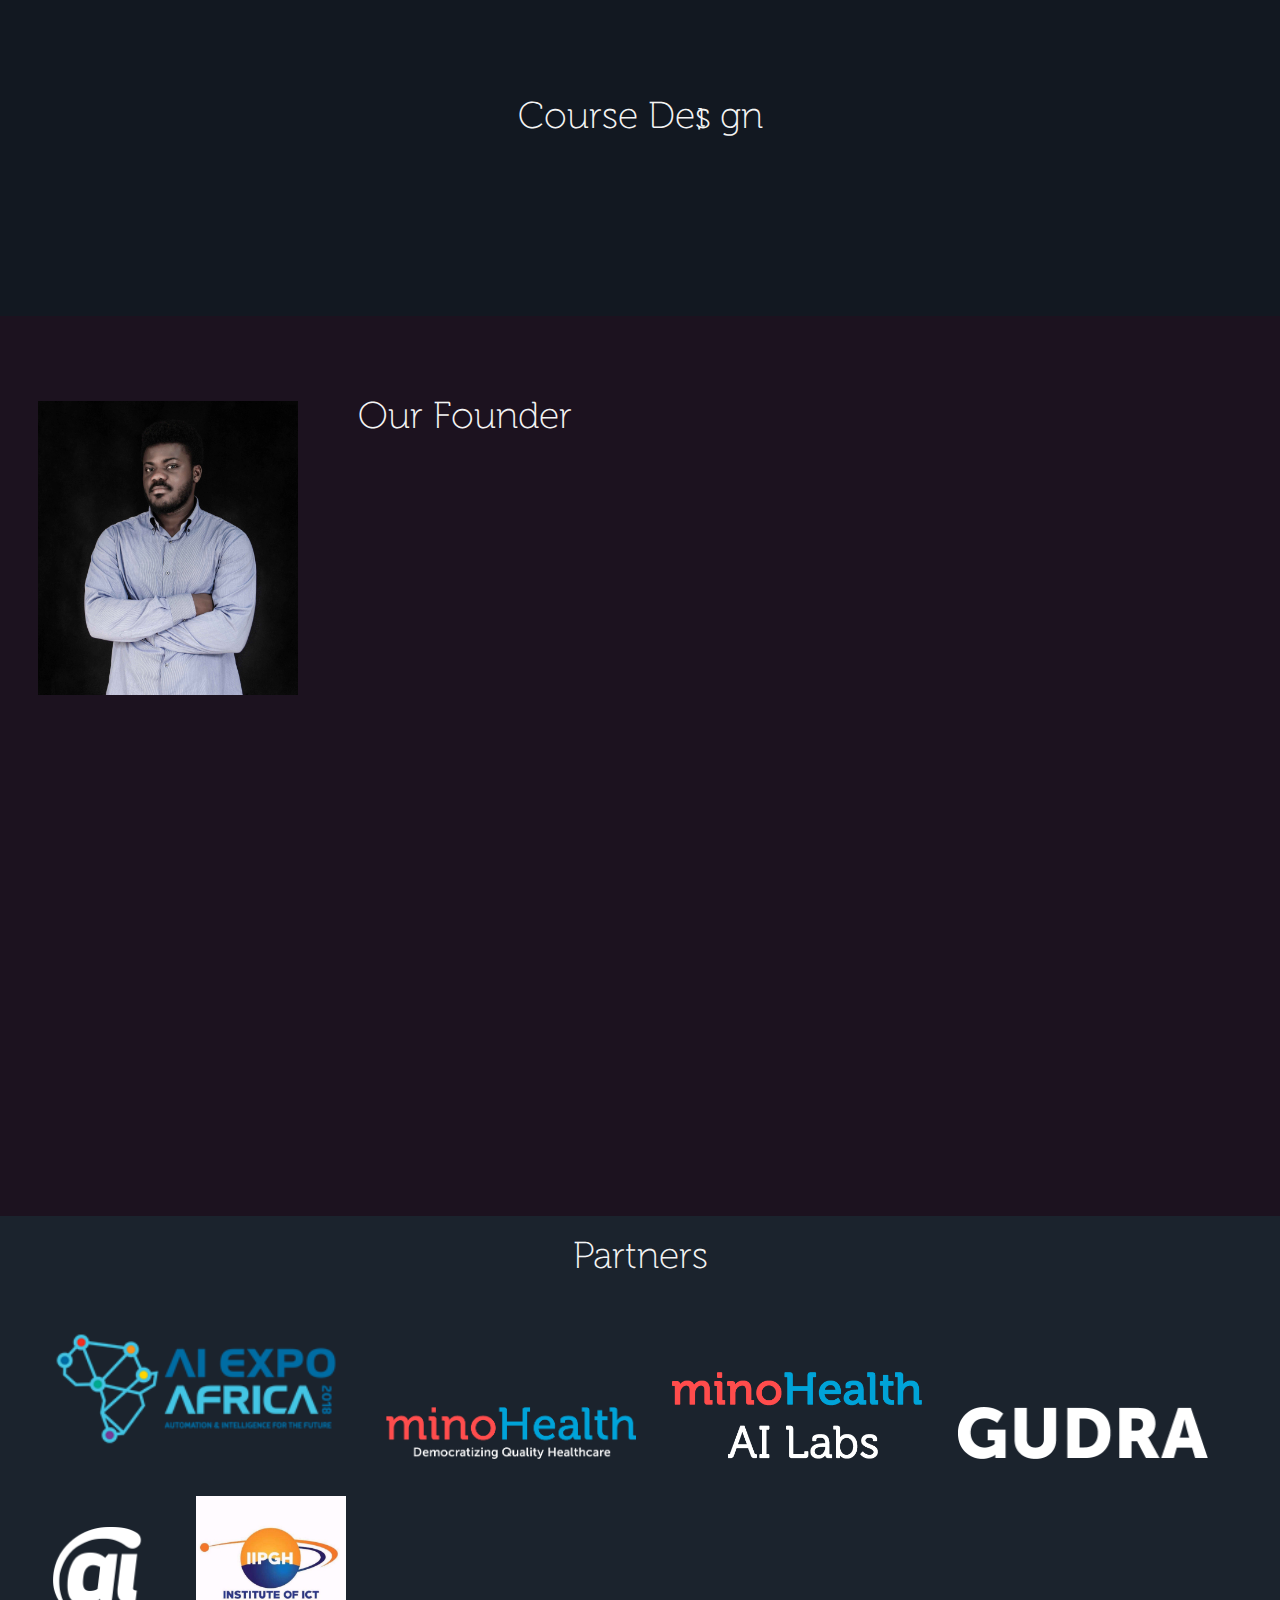
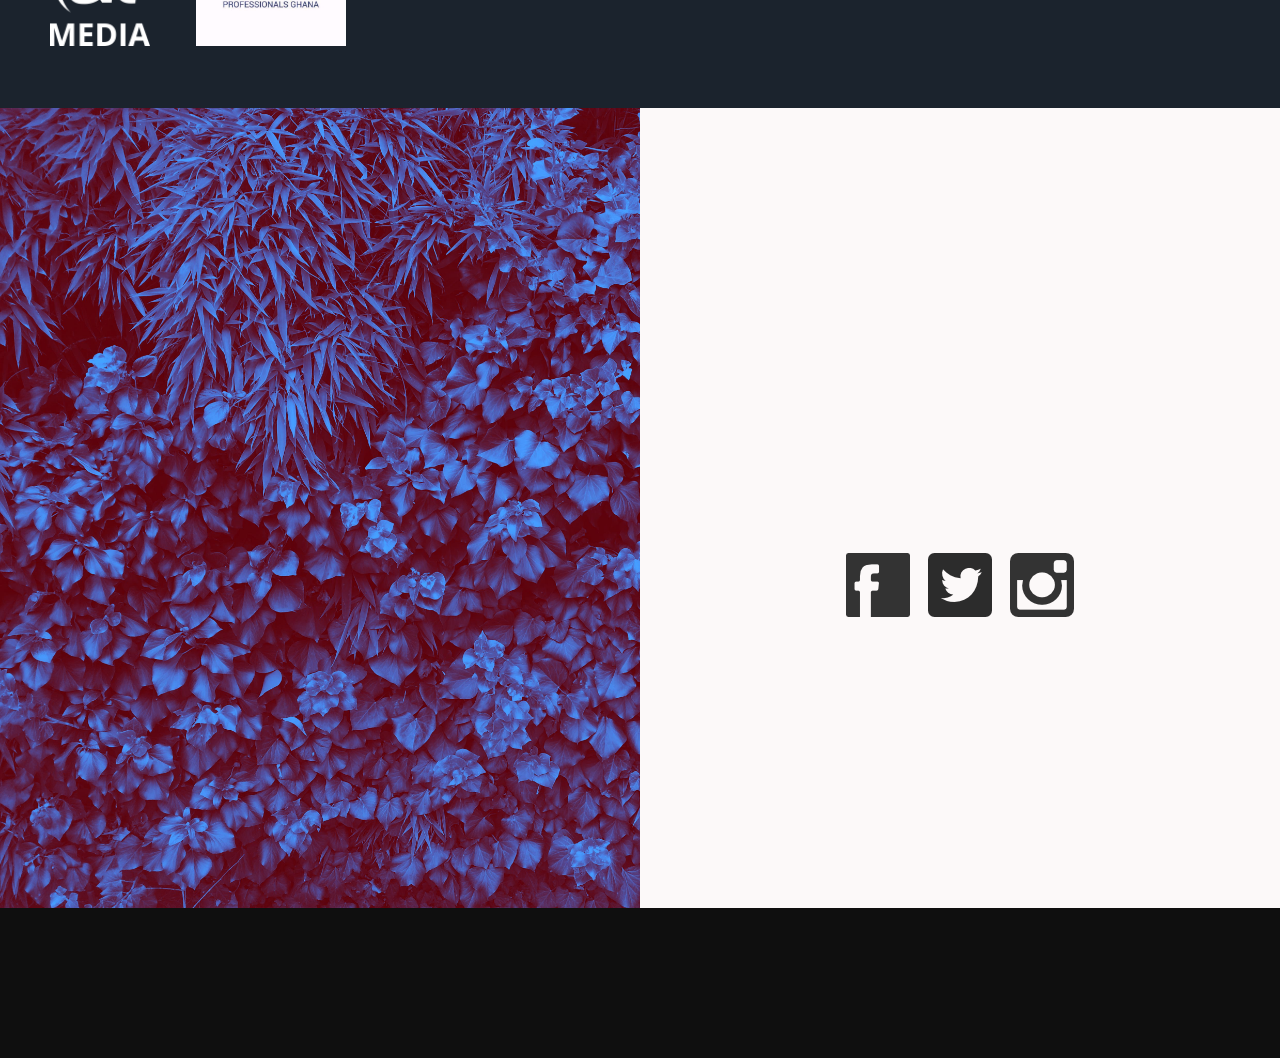
==== commit 70bd8d4c: "Add files via upload" ====
--- a/index.html
+++ b/index.html
@@ -77,7 +77,7 @@
     <p>
     <h3>Lessons (on-site):</h3>
     Saturdays, 6 hours 
-  (Double 30 minutes interval breaks)
+  (Three 30 minutes interval breaks)
     </p><br>
     
 
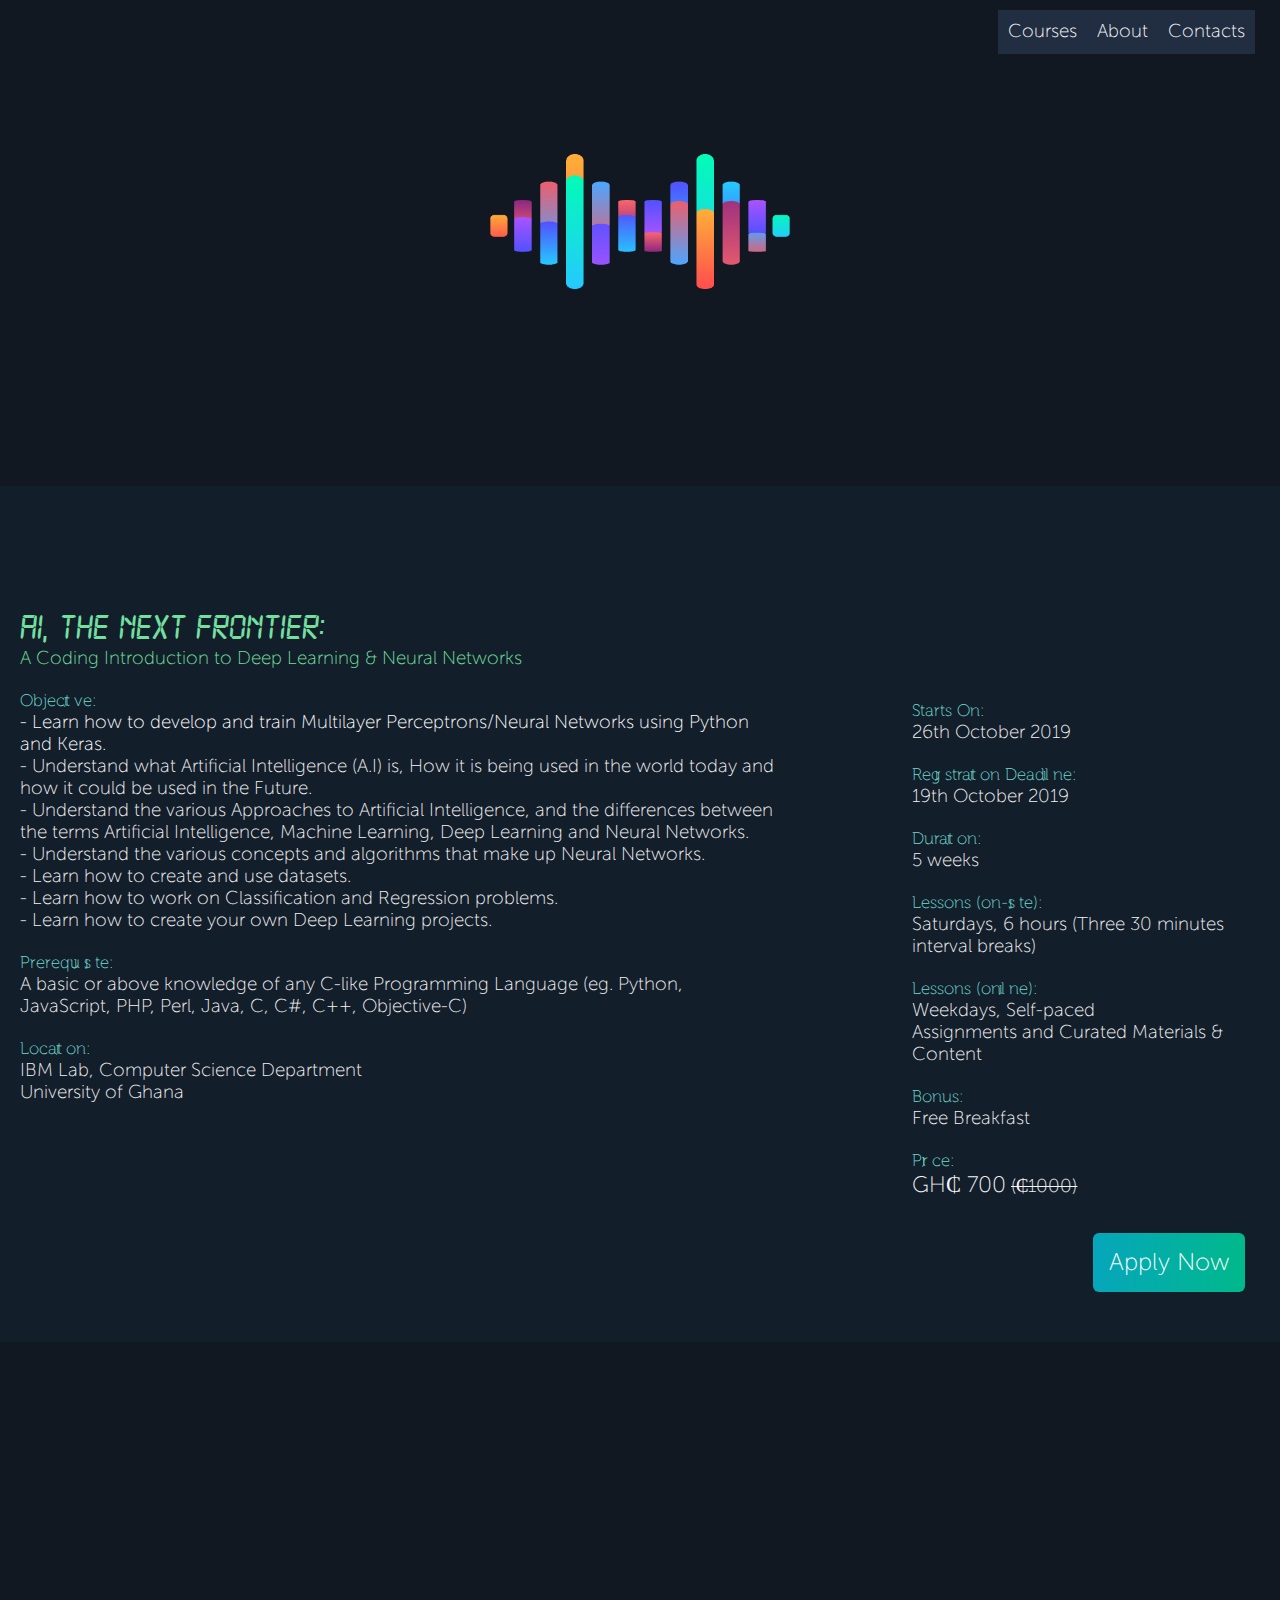
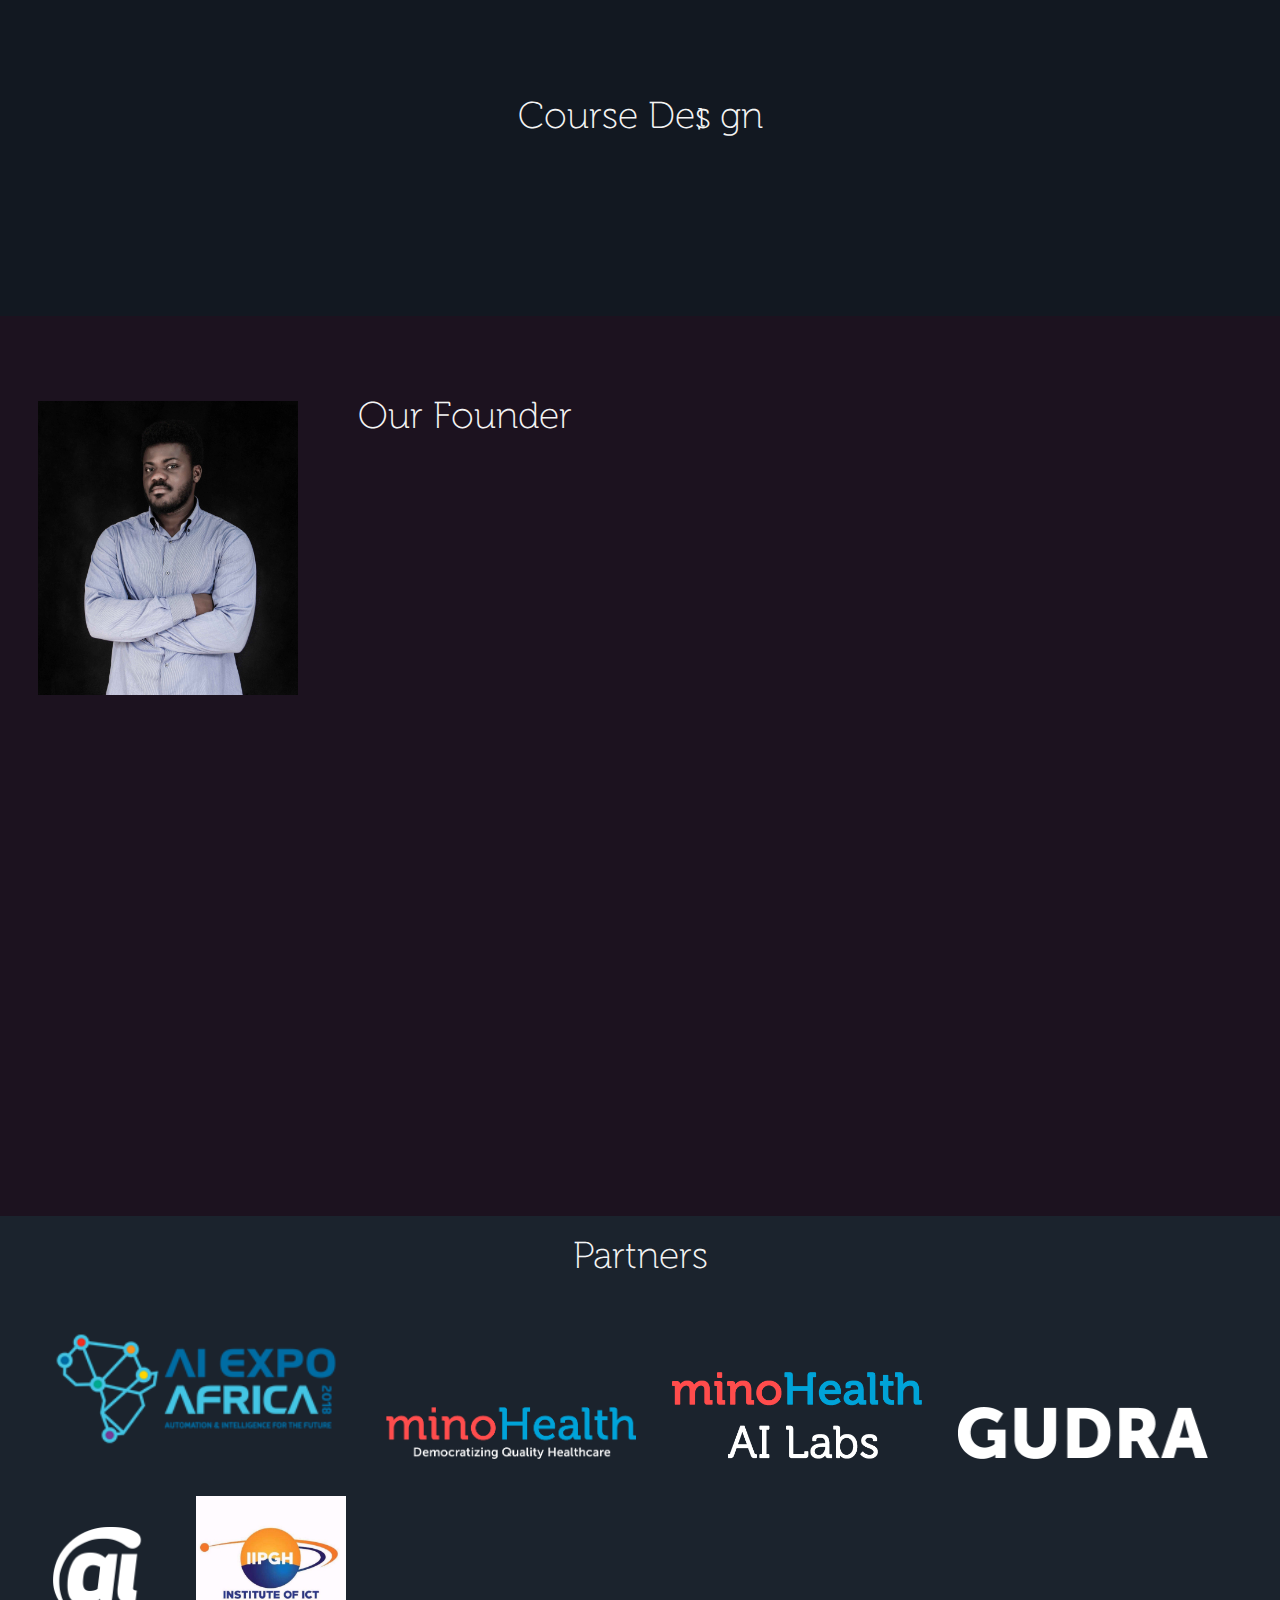
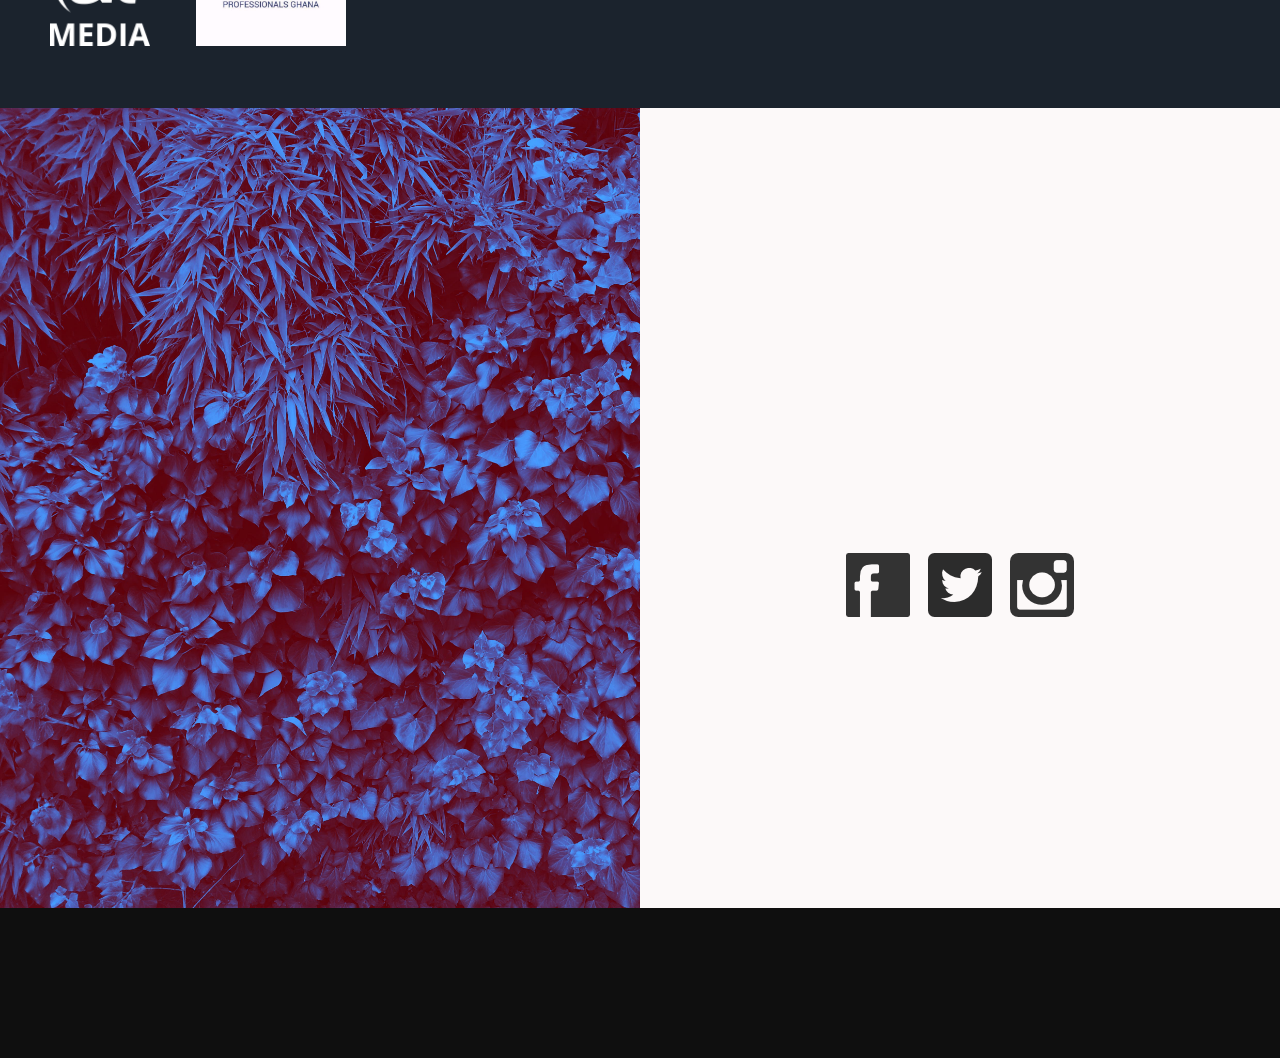
==== commit 6988e6c5: "New Cohort" ====
--- a/index.html
+++ b/index.html
@@ -53,20 +53,20 @@
 
     <p>
     <h3>Location:</h3>
-    Institute of ICT Professionals (IIPGH), Ghana<br>  
-   Plot No. 113A, H&B Properties, East Legon, Accra, Ghana
+    IBM Lab, Computer Science Department<br>  
+   University of Ghana
     </p><br>
     </div>
     
     <div class="course-side-info">
     <p>
     <h3>Starts On:</h3>
-    13th July 2019
+    26th October 2019
     </p><br>
     
    <p>
     <h3>Registration Deadline:</h3> 
-    10th July 2019
+    19th October 2019
     </p><br>
 
     <p>
@@ -164,7 +164,7 @@
   <div id="contacts">
    <div id="contacts-img"><h1>Contacts</h1></div>
    <div id="contacts-info">
-     <span><a href="mailto:contact@minohealth.com">contact@minohealth.com</a></span><br>
+     <span><a href="mailto:contact@runmilainstitute.com">contact@runmilainstitute.com</a></span><br>
      <span><a href="tel:+233504049188">+233 50 404 9188</a></span><br>
      <span><a href="tel:+233504049188">+233 55 180 0233</a></span><br>
      
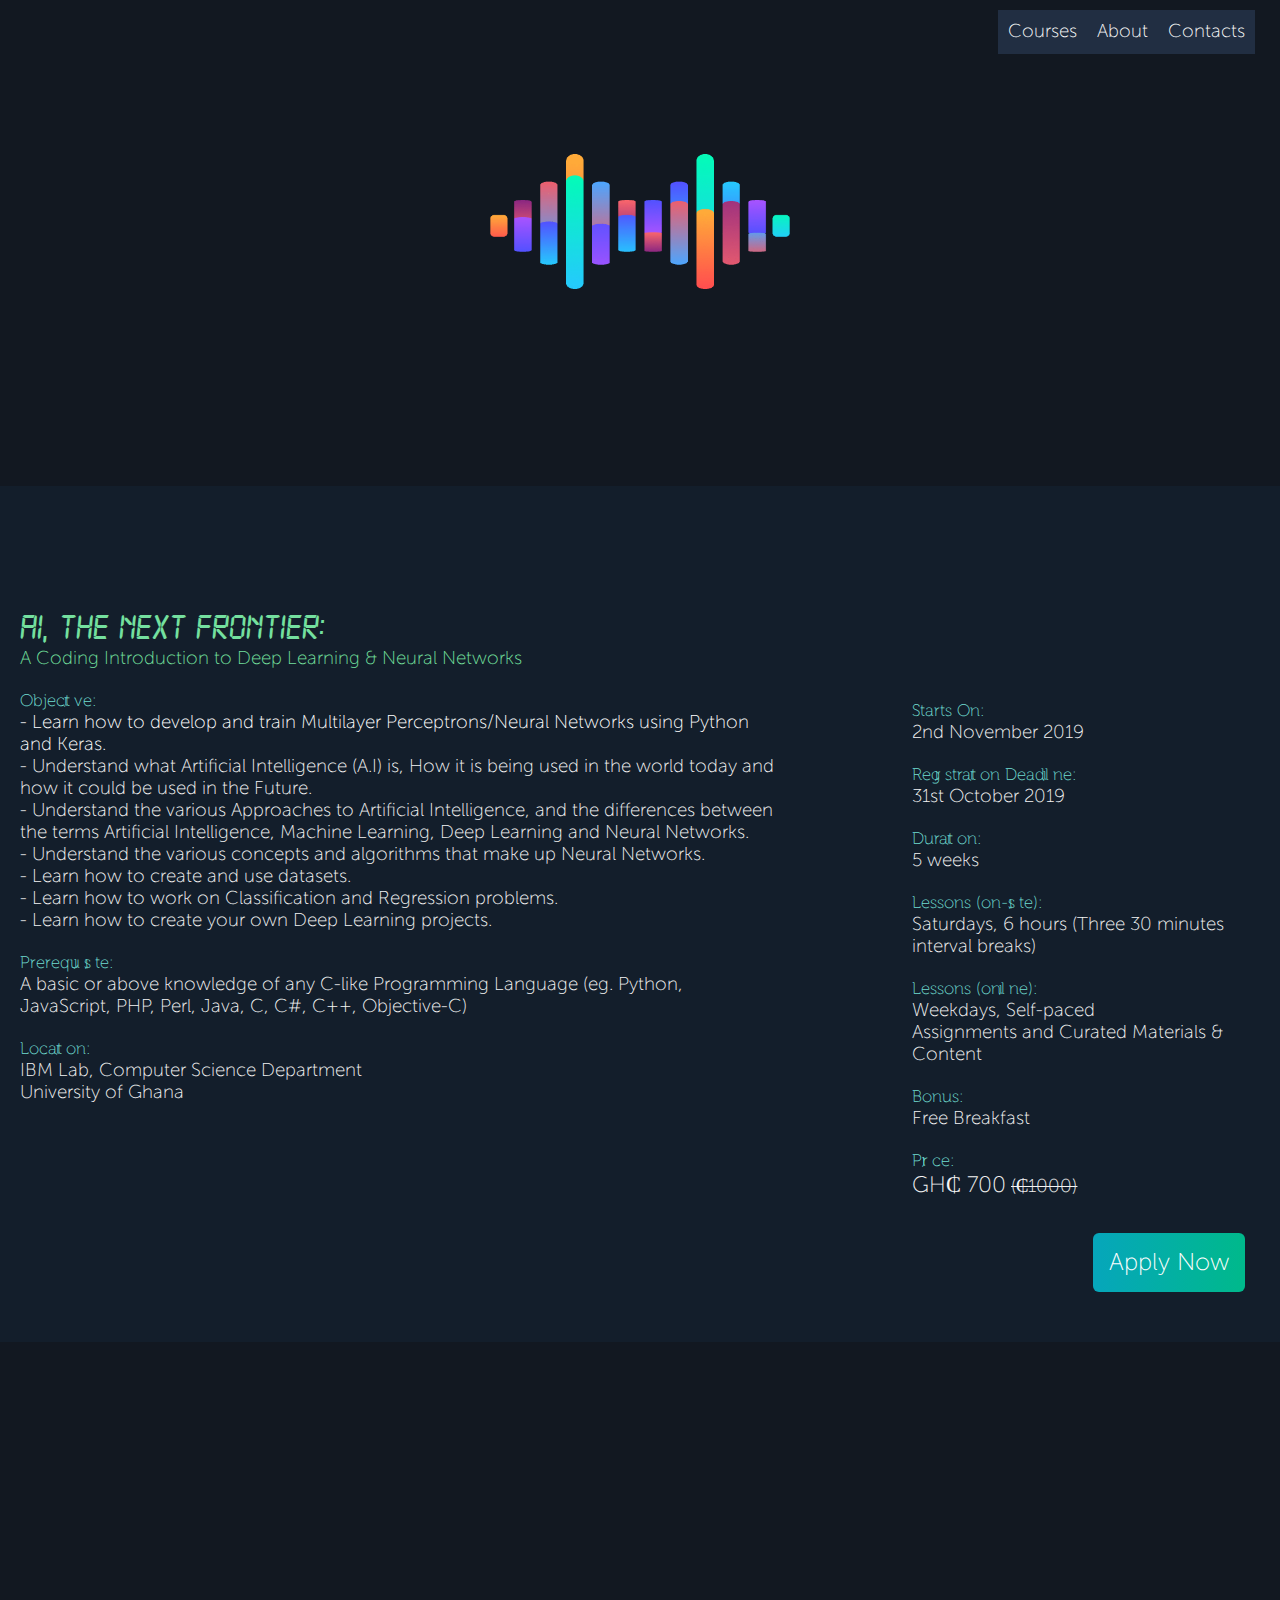
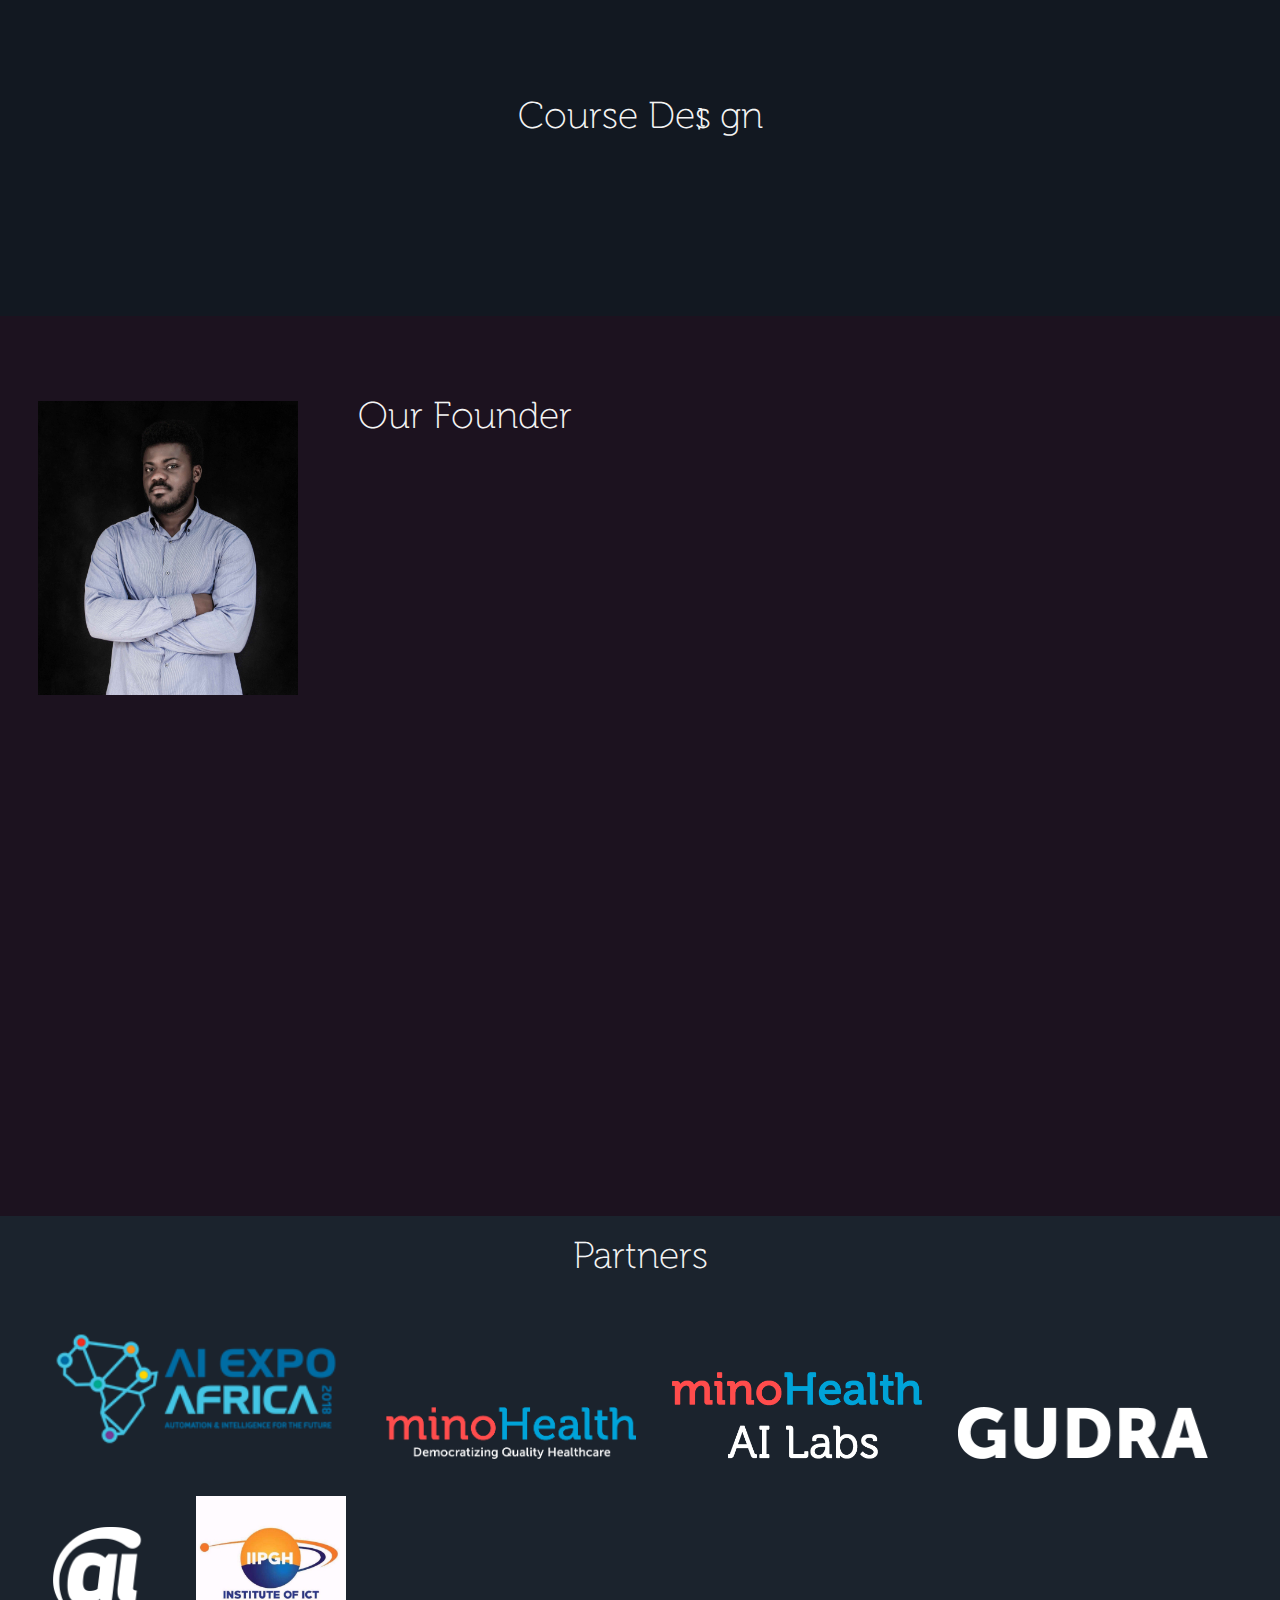
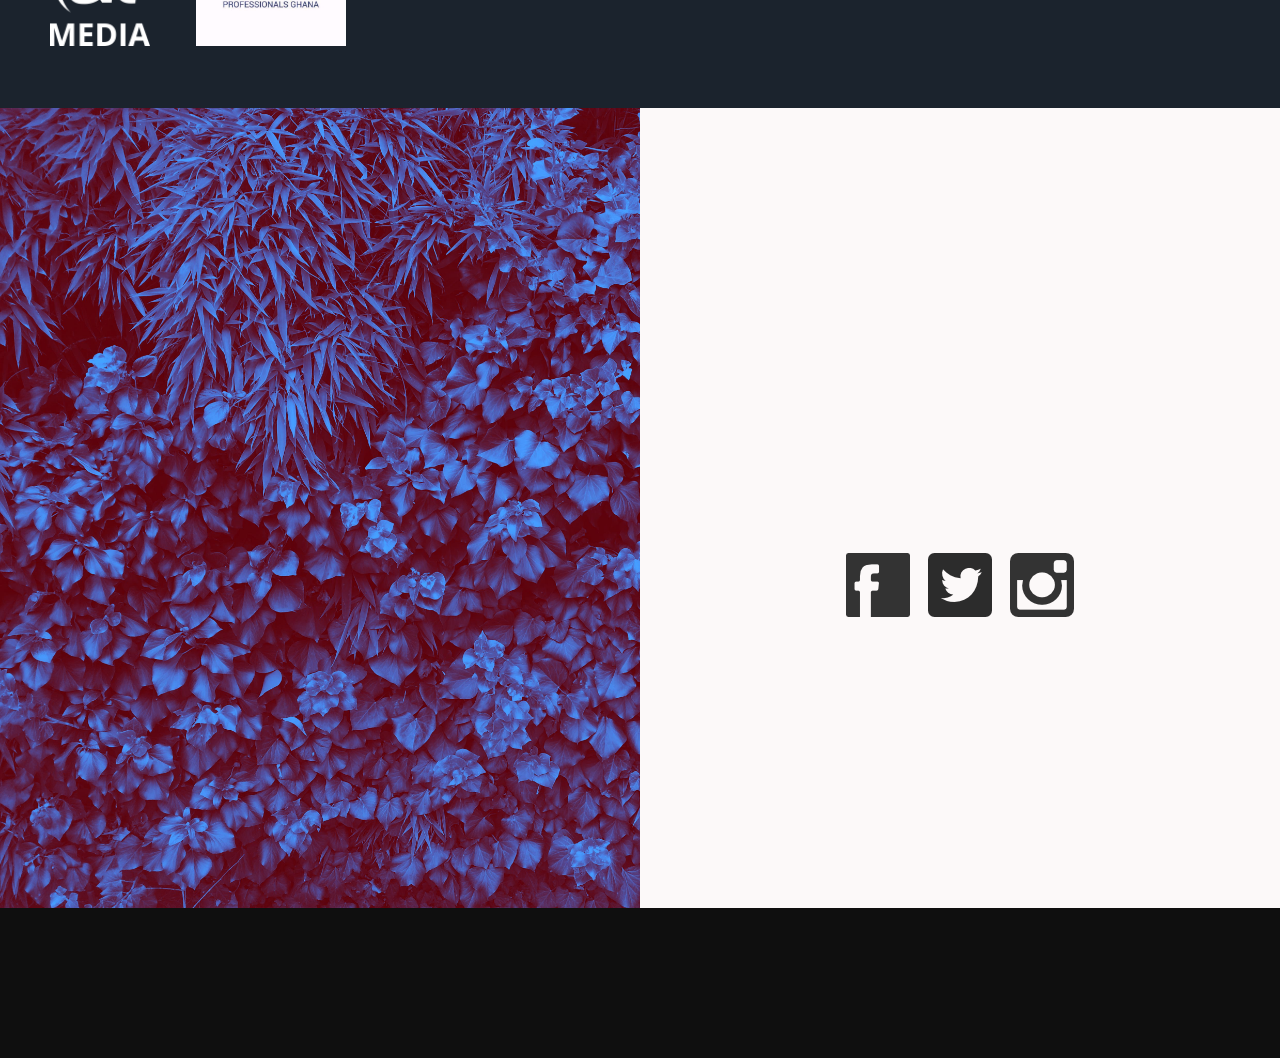
==== commit ac8bbe88: "Update index.html" ====
--- a/index.html
+++ b/index.html
@@ -61,12 +61,12 @@
     <div class="course-side-info">
     <p>
     <h3>Starts On:</h3>
-    26th October 2019
+    2nd November 2019
     </p><br>
     
    <p>
     <h3>Registration Deadline:</h3> 
-    19th October 2019
+    31st October 2019
     </p><br>
 
     <p>
@@ -182,4 +182,4 @@
   </div>
  </div>
 </body>
-</html>+</html>
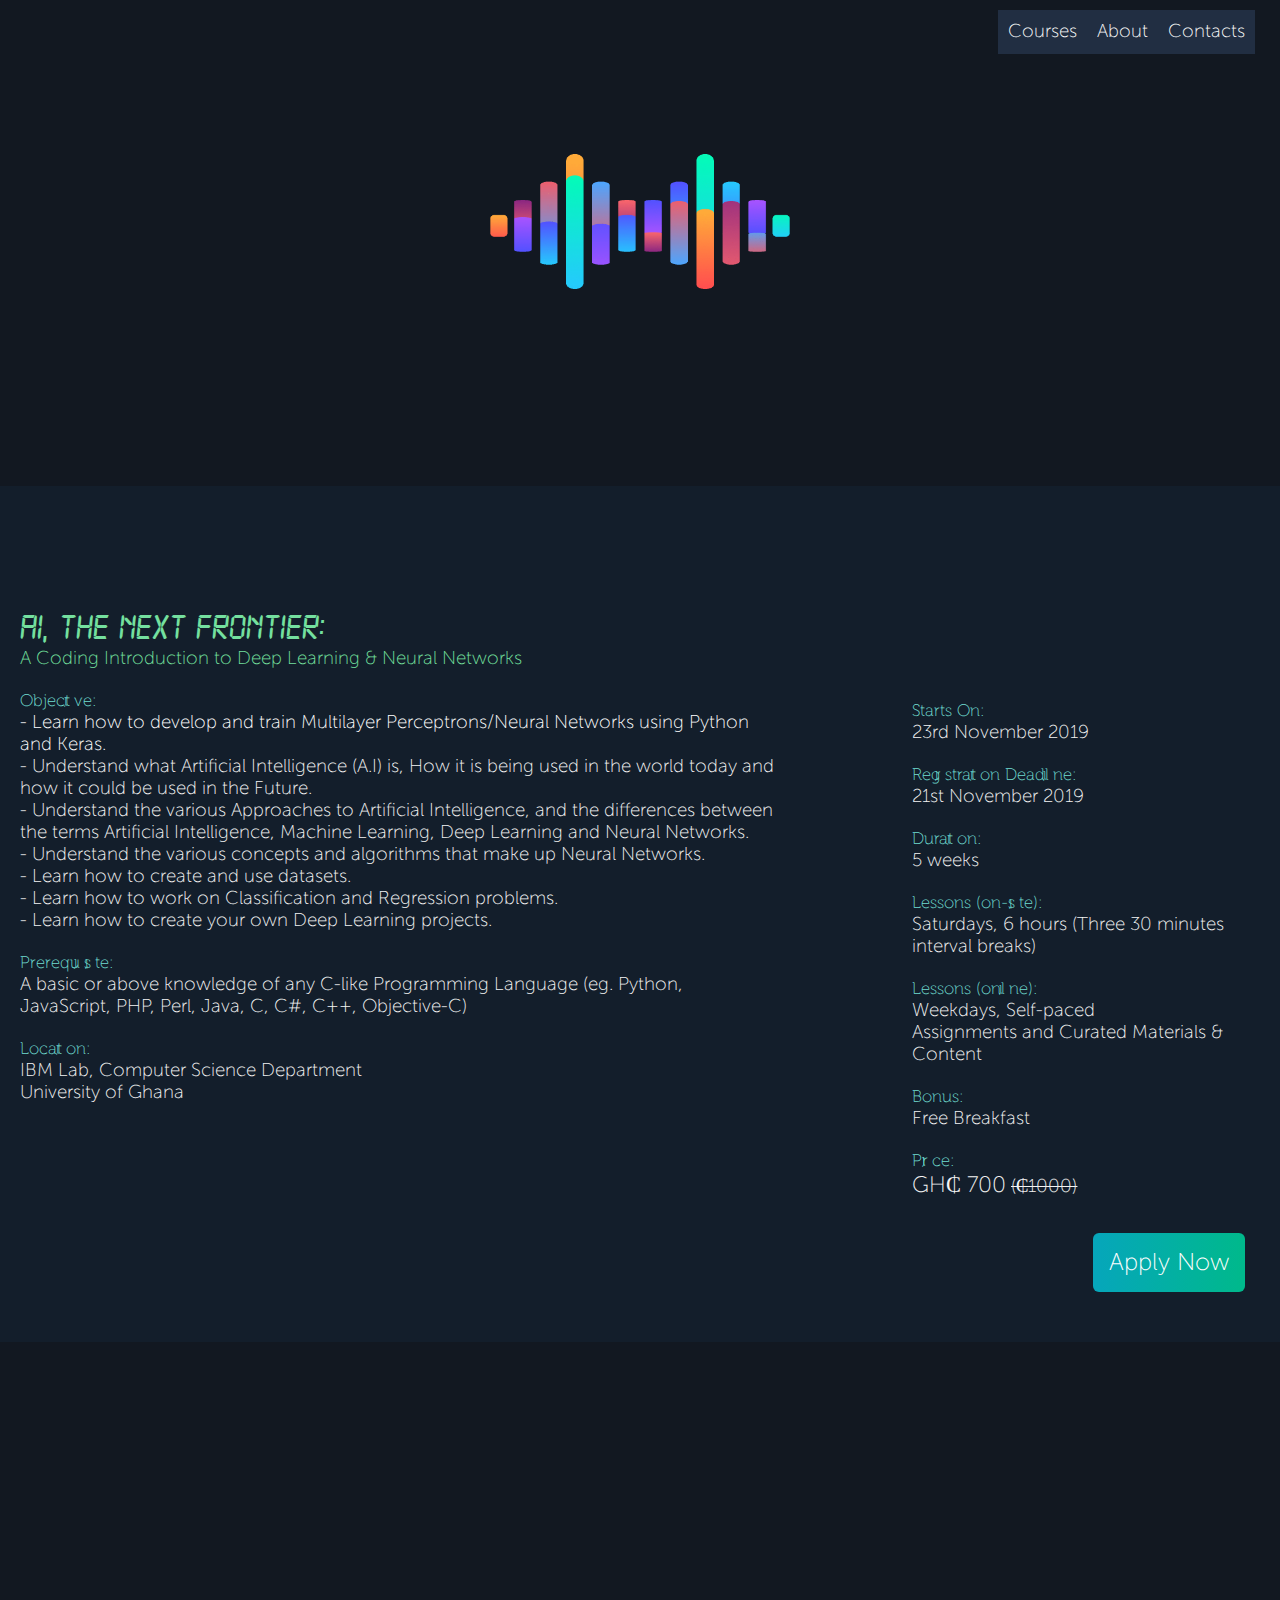
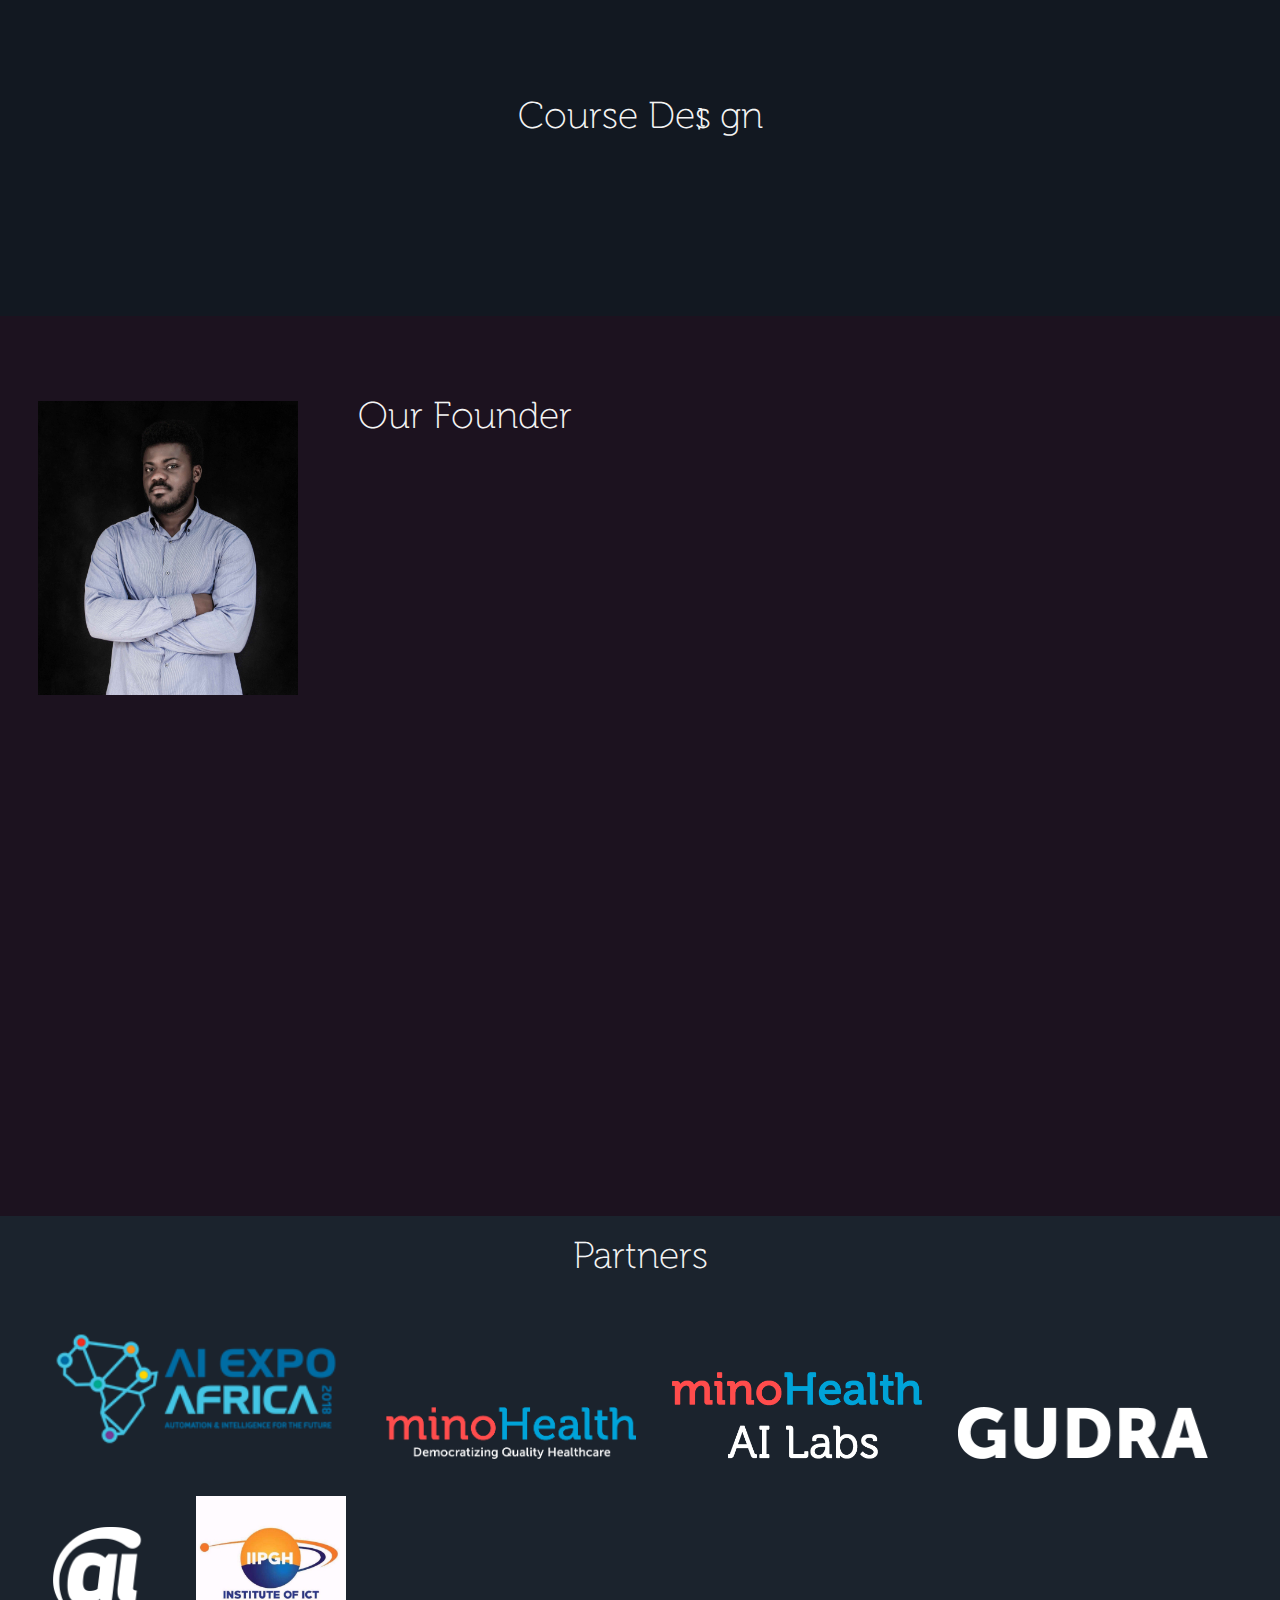
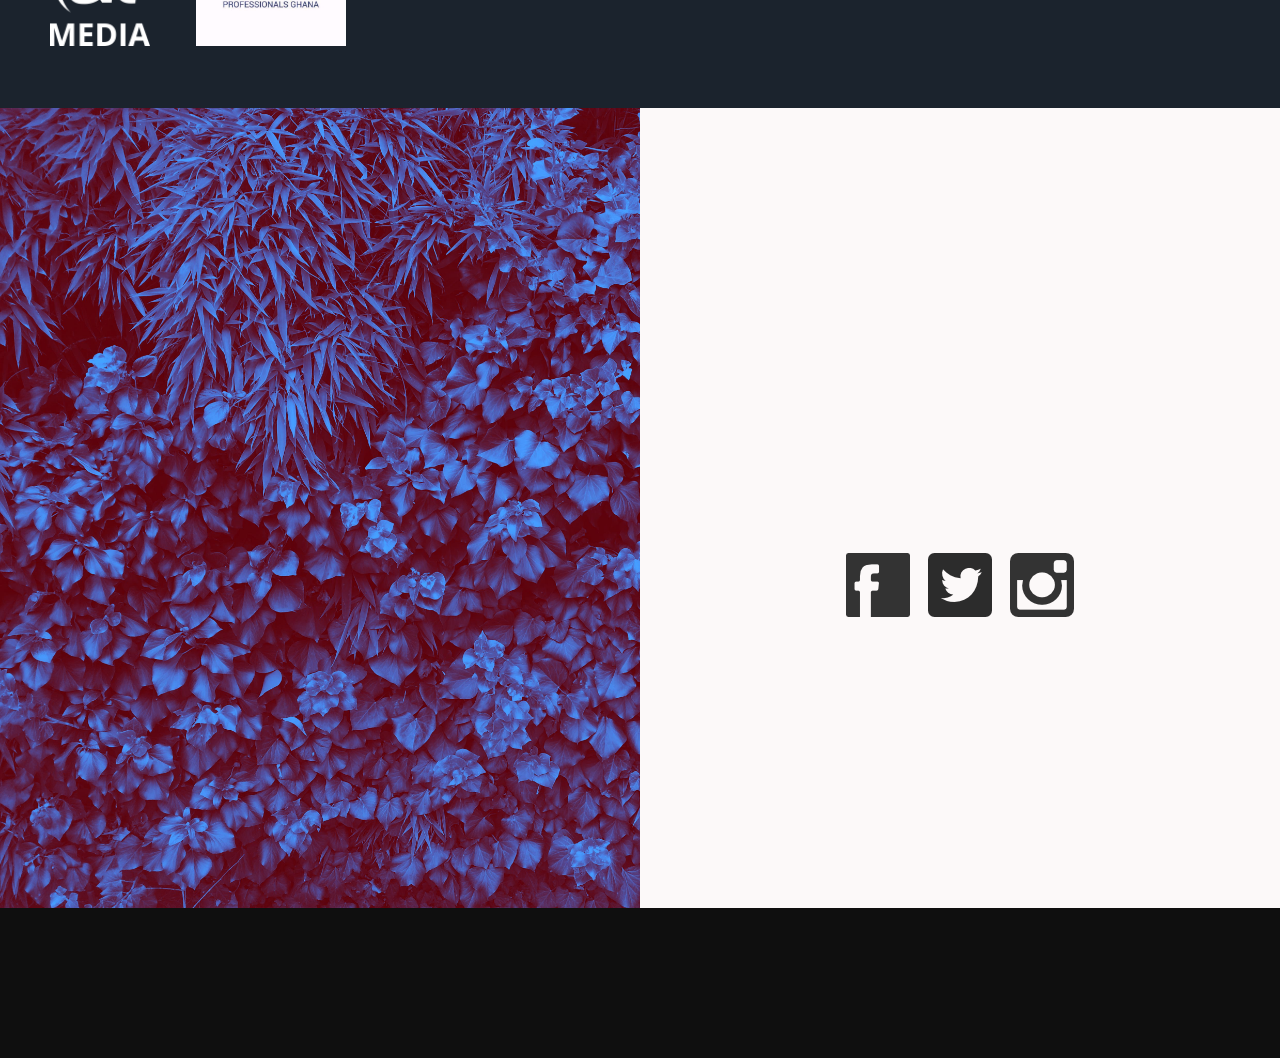
==== commit 2d5b5eae: "Update index.html" ====
--- a/index.html
+++ b/index.html
@@ -61,12 +61,12 @@
     <div class="course-side-info">
     <p>
     <h3>Starts On:</h3>
-    2nd November 2019
+    23rd November 2019
     </p><br>
     
    <p>
     <h3>Registration Deadline:</h3> 
-    31st October 2019
+    21st November 2019
     </p><br>
 
     <p>
